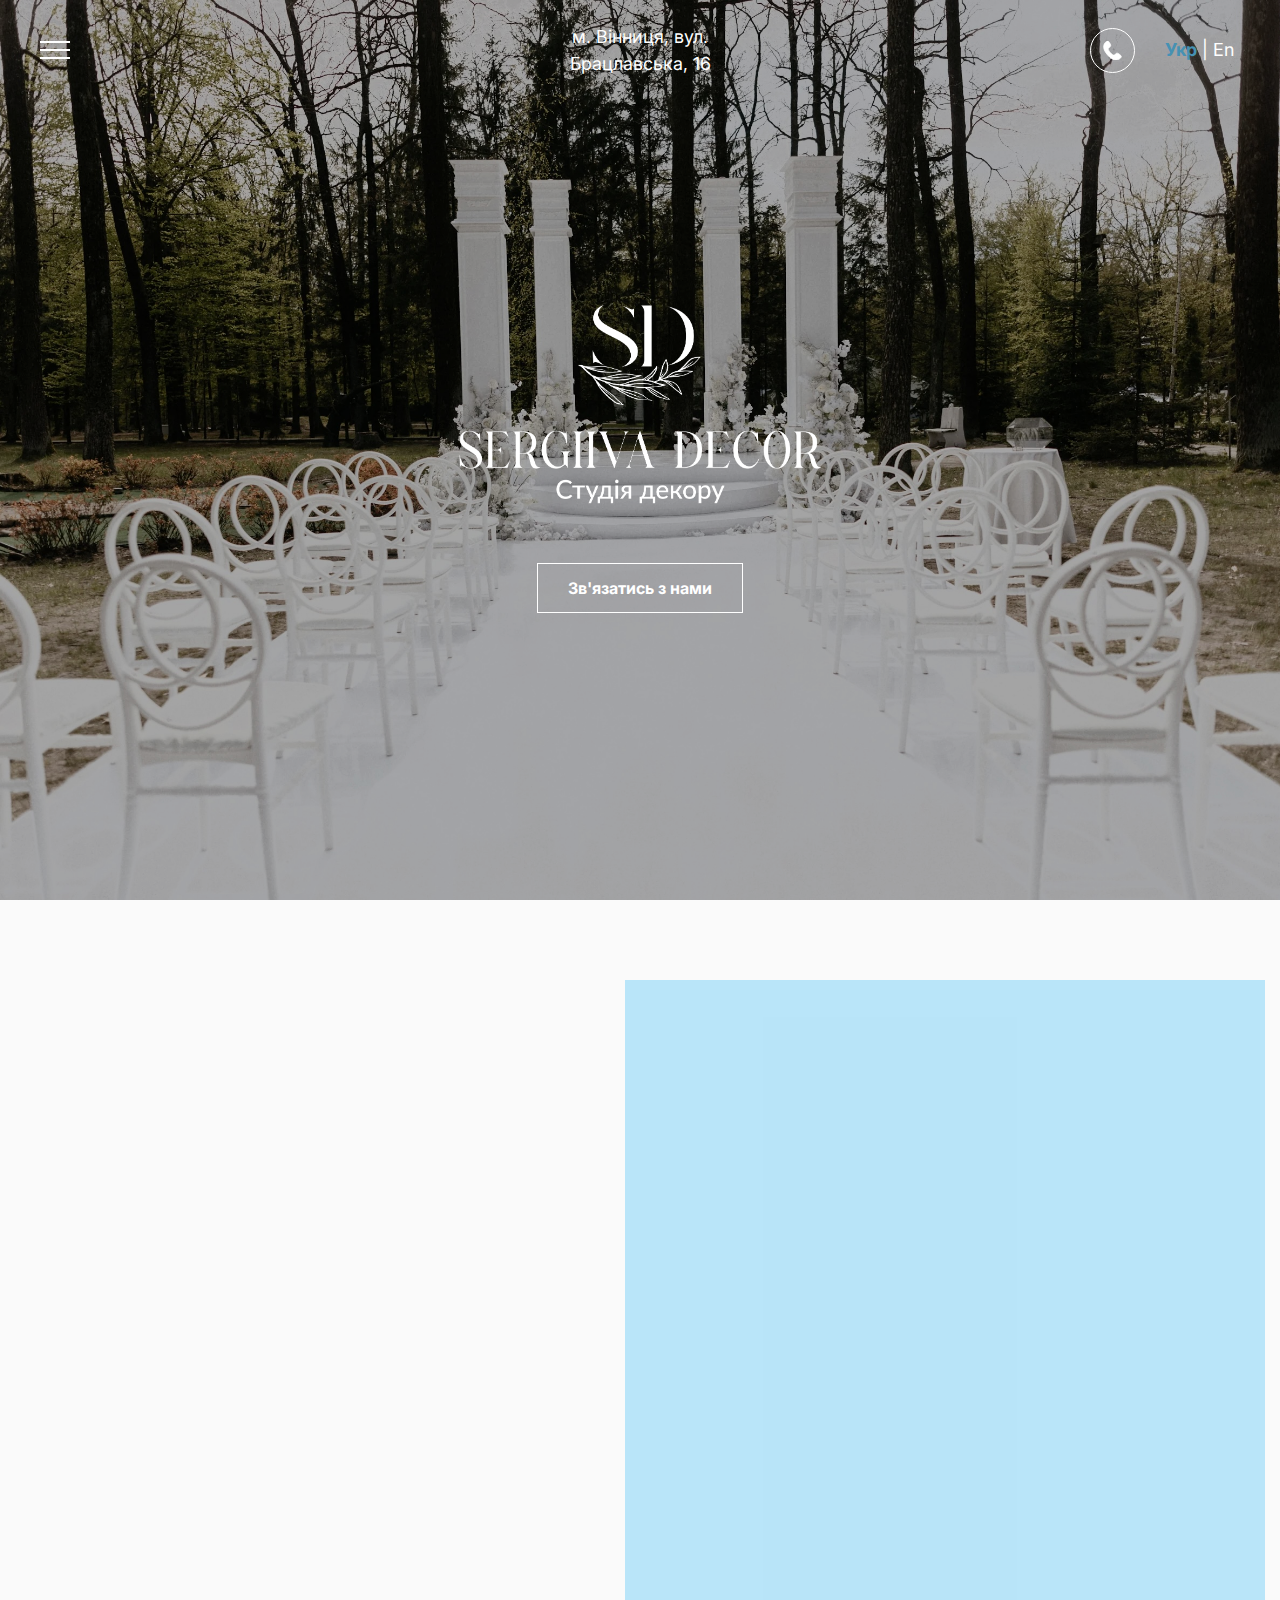
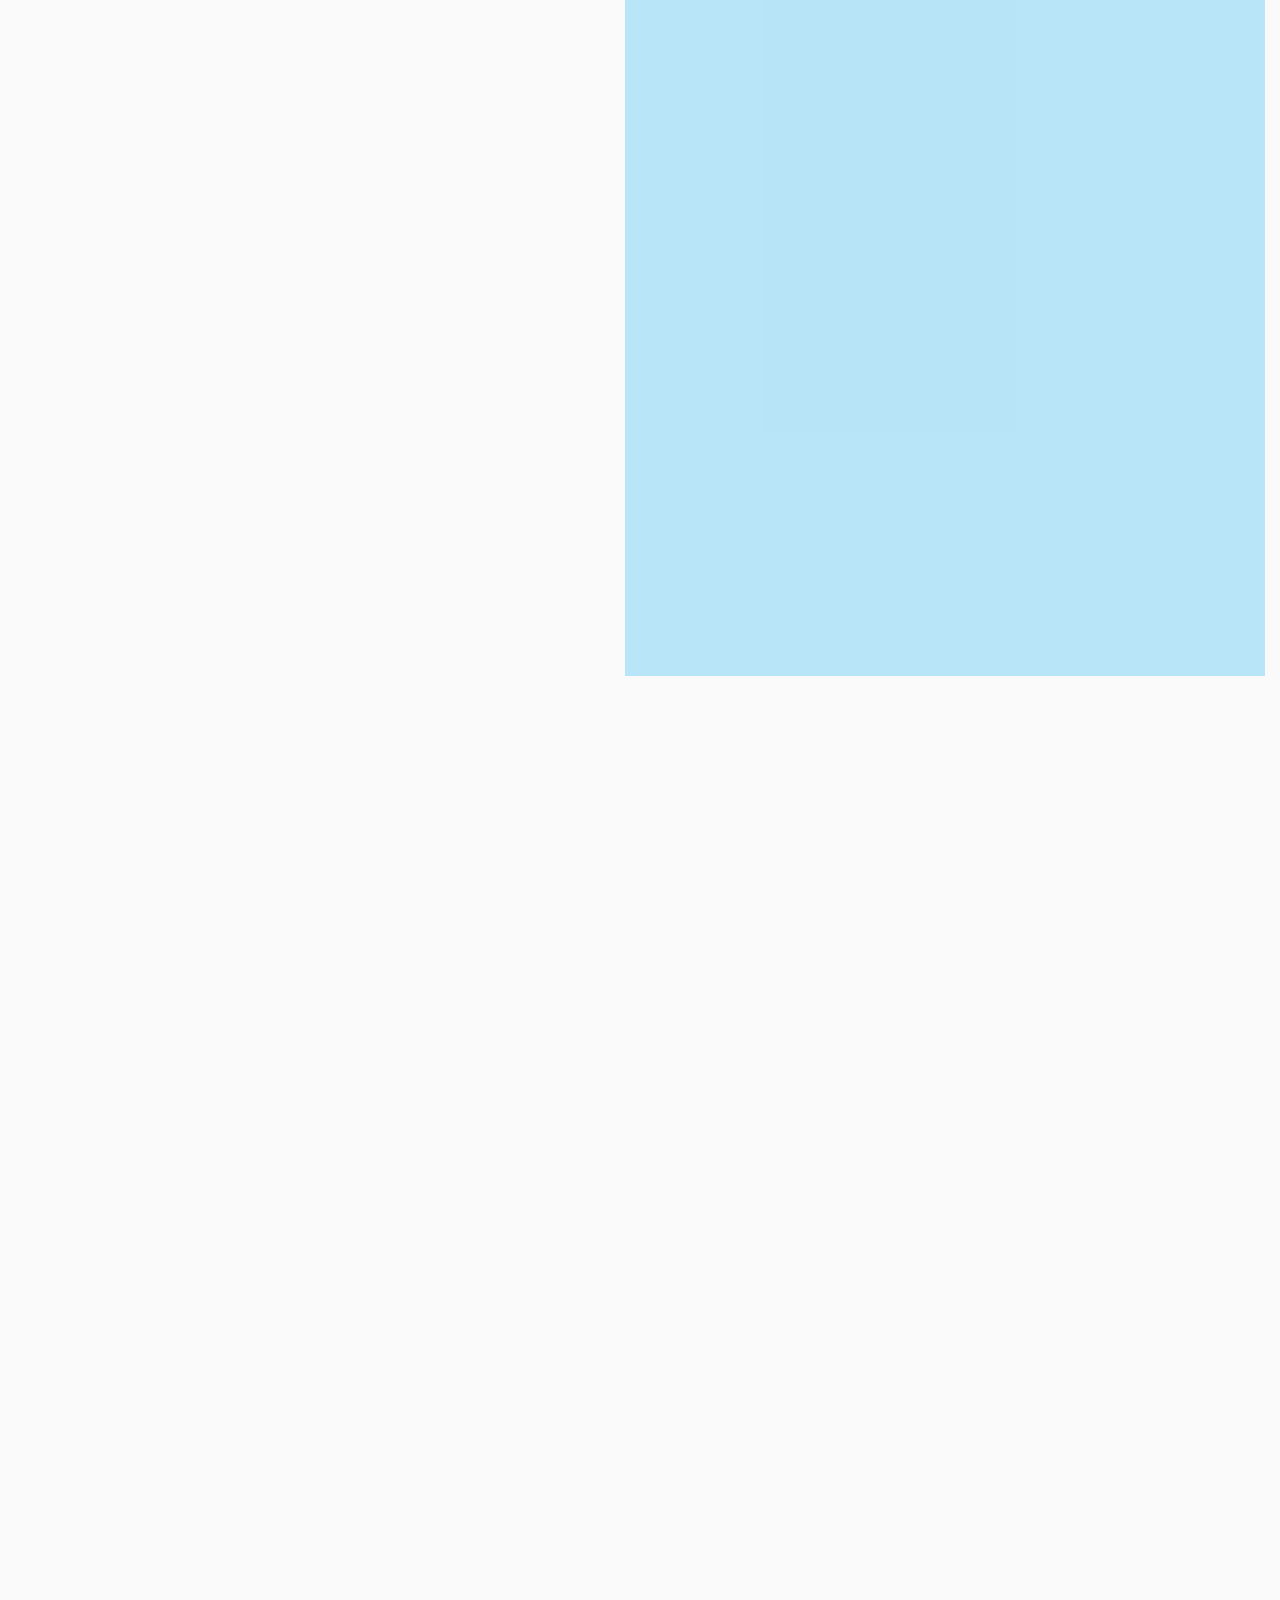
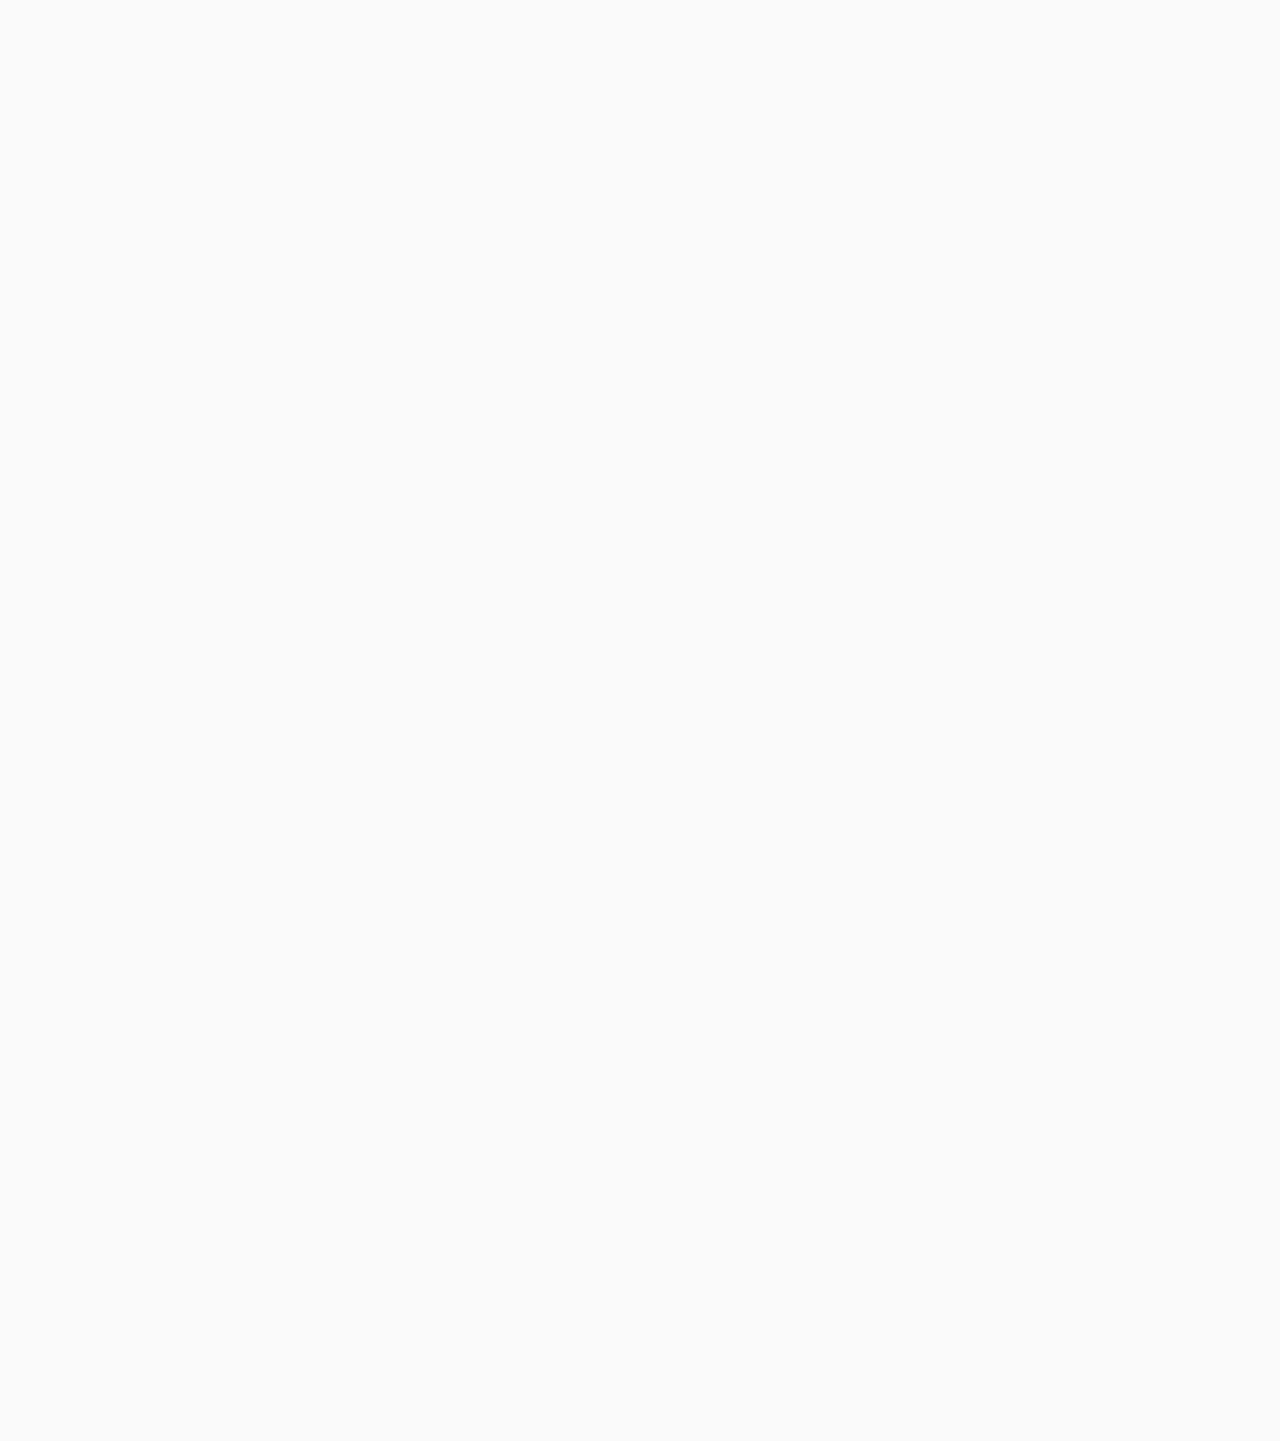
==== index.html @ 7e113f42 "init" ====
<!doctype html>
<html lang="en">

<head>
	<title>Студія Декору | Sergiiva Decor</title>
	<meta charset="UTF-8" />
	<meta name="format-detection" content="telephone=no" />
	<!-- <style>body{opacity: 0;}</style> -->
	<link rel="stylesheet" href="css/style.min.css?_v=20240330153043" />
	<link rel="shortcut icon" href="favicon.ico" />
	<!-- <meta name="robots" content="noindex, nofollow"> -->
	<meta name="viewport" content="width=device-width, initial-scale=1.0" />
</head>

<body>
	<div class="wrapper">
		<header class="header header_hero">
			<div class="header__container">
				<div class="header__menu menu">
					<button type="button" class="menu__icon icon-menu">
						<span></span>
						<span class="sr-only">Відкрити меню</span>
					</button>

					<nav class="menu__body">
						<!-- <a href="index.html" class="header__logo"><img src="img/logo.svg" alt="Logo" /></a> -->
						<ul class="menu__list">
							<li class="menu__item">
								<a href="#" data-goto=".hero" class="menu__link">Головна</a>
							</li>
							<li class="menu__item">
								<a href="#" data-goto=".about" class="menu__link">Про нас</a>
							</li>
							<li class="menu__item">
								<a href="#" data-goto=".services" class="menu__link">Послуги</a>
							</li>
							<li class="menu__item">
								<a href="#" data-goto=".portfolio" class="menu__link">Портфоліо</a>
							</li>
							<li class="menu__item">
								<a href="#" data-goto=".footer" class="menu__link">Контакти</a>
							</li>
						</ul>
					</nav>
				</div>
				<div class="header__address">м. Вінниця, вул. Брацлавська, 16</div>
				<div class="header__btns">
					<a href="tel:+380963361184" class="btn header__btn btn_call"><img src="img/call.svg" alt="Call" /></a>
					<p class="lang-switch">
						<a href="index.html" class="active">Укр</a> <span>|</span>
						<a href="index-en.html">En</a>
					</p>
				</div>
			</div>
		</header>


		<main class="page">
			<section class="hero" id="hero">
				<div class="hero__container">
					<div class="hero__content">
						<picture><source srcset="img/logo-white.webp" type="image/webp"><img src="img/logo-white.png" alt="Logo" /></picture>
						<a href="https://www.instagram.com/sergiivadecor.ua/" class="btn header__btn hero__btn" target="_blank">Зв'язатись з нами
						</a>
					</div>
				</div>
			</section>
			<section class="about" id="about">
				<div class="about__container">
					<div class="about__wrapper">
						<div class="about__left" data-sal="slide-up" data-sal-delay="300">
							<span class="subtitle about__subtitle">Засновані у <span>2013</span> році</span>
							<h1 class="title about__title title_main">SERGIIVA DECOR</h1>
							<span class="subtitle about__subtitle">Декоратор та флорист</span>
							<picture><source srcset="img/about/about-1.webp" type="image/webp"><img src="img/about/about-1.webp" alt="About-1" /></picture>
							<span class="subtitle about__subtitle"><span>Sergiiva Decor</span> - це команда творчих декораторів та
								флористів , які перетворюють ваші весільні мрії в реальність.
								Наші професіонали збирають найкращі ідеї, кольори та матеріали,
								щоб створити атмосферу, що відображає вашу унікальну історію
								кохання.</span>
						</div>
						<div class="about__right">
							<div class="about__right_top" data-sal="slide-down" data-sal-delay="600" data-sal-duration="700">
								<picture><source srcset="img/about/about-2.webp" type="image/webp"><img src="img/about/about-2.webp" alt="About-2" /></picture>
								<div class="about__right_top-content">
									<h2 class="about__title">
										Більше <span>3500</span> незабутніх івентів
									</h2>
									<h2 class="about__title">
										Понад <span>1000</span> виїздних церемоній
									</h2>
									<h2 class="about__title">
										Близько <span>4000</span> чарівних букетів для наречених
									</h2>
								</div>
							</div>
							<div class="about__right_bottom">
								<picture><source srcset="img/about/about-3.webp" type="image/webp"><img src="img/about/about-3.jpg" alt="About-3" data-sal="slide-up" data-sal-delay="700" data-sal-duration="500" /></picture>
								<picture><source srcset="img/about/about-4.webp" type="image/webp"><img src="img/about/about-4.jpg" alt="About-4" data-sal="slide-left" data-sal-delay="800" data-sal-duration="500" /></picture>
							</div>
						</div>
					</div>
				</div>
			</section>
			<section class="services" id="services">
				<div class="services__container">
					<h2 class="title title_section" data-sal="slide-down" data-sal-delay="200" data-sal-duration="500">
						Наші послуги
					</h2>
					<div class="services__wrapper">
						<picture><source srcset="img/services/services.webp" type="image/webp"><img src="img/services/services.jpg" class="services__img" alt="Services" data-sal="slide-right" data-sal-delay="300" data-sal-duration="800" /></picture>
						<div class="services__content" data-sal="slide-left" data-sal-delay="600">
							<h3 class="title_services">Весільний декор</h3>
							<ul class="services__list">
								<li class="services__list-item" data-sal="slide-left" data-sal-delay="300">
									Оформлення виїзної церемонії
								</li>
								<li class="services__list-item" data-sal="slide-left" data-sal-delay="350">
									Оформлення призидіума
								</li>
								<li class="services__list-item" data-sal="slide-left" data-sal-delay="400">
									Оформлення столів гостей
								</li>
								<li class="services__list-item" data-sal="slide-left" data-sal-delay="450">
									Оформлення фуршетів
								</li>
								<li class="services__list-item" data-sal="slide-left" data-sal-delay="500">
									Весільна флористика
								</li>
								<li class="services__list-item" data-sal="slide-left" data-sal-delay="550">
									Подарункові композиції
								</li>
							</ul>
							<h3 class="title_services" data-sal="slide-left" data-sal-delay="600">
								Декор днів народжень, хрестин, корпоративів
							</h3>
							<ul class="services__list">
								<li class="services__list-item" data-sal="slide-left" data-sal-delay="650">
									Фото зона
								</li>
								<li class="services__list-item" data-sal="slide-left" data-sal-delay="700">
									Декорування столів гостей
								</li>
								<li class="services__list-item" data-sal="slide-left" data-sal-delay="750">
									Оформлення фуршетів
								</li>
							</ul>
							<h3 class="title_services" data-sal="slide-left" data-sal-delay="800">
								Декорування закладів
							</h3>
						</div>
					</div>
				</div>
			</section>
			<section class="portfolio" id="portfolio">
				<div class="portfolio__container">
					<h2 class="title title_section" data-sal="slide-right" data-sal-delay="200" data-sal-duration="1000">
						Портфоліо
					</h2>
					<div class="portfolio__slider swiper" data-sal="slide-up" data-sal-delay="300" data-sal-duration="600">
						<div class="portfolio__wrapper swiper-wrapper">
							<div class="portfolio__slide swiper-slide">
								<picture><source srcset="img/portfolio/gallery-1.webp" type="image/webp"><img src="img/portfolio/gallery-1.jpg" alt="Portfolio Image" /></picture>
							</div>
							<div class="portfolio__slide swiper-slide">
								<picture><source srcset="img/portfolio/gallery-2.webp" type="image/webp"><img src="img/portfolio/gallery-2.jpg" alt="Portfolio Image" /></picture>
							</div>
							<div class="portfolio__slide swiper-slide">
								<picture><source srcset="img/portfolio/gallery-3.webp" type="image/webp"><img src="img/portfolio/gallery-3.jpg" alt="Portfolio Image" /></picture>
							</div>
							<div class="portfolio__slide swiper-slide">
								<picture><source srcset="img/portfolio/gallery-4.webp" type="image/webp"><img src="img/portfolio/gallery-4.jpg" alt="Portfolio Image" /></picture>
							</div>
							<div class="portfolio__slide swiper-slide">
								<picture><source srcset="img/portfolio/gallery-5.webp" type="image/webp"><img src="img/portfolio/gallery-5.jpg" alt="Portfolio Image" /></picture>
							</div>
							<div class="portfolio__slide swiper-slide">
								<picture><source srcset="img/portfolio/gallery-6.webp" type="image/webp"><img src="img/portfolio/gallery-6.jpg" alt="Portfolio Image" /></picture>
							</div>
							<div class="portfolio__slide swiper-slide">
								<picture><source srcset="img/portfolio/gallery-7.webp" type="image/webp"><img src="img/portfolio/gallery-7.jpg" alt="Portfolio Image" /></picture>
							</div>
							<div class="portfolio__slide swiper-slide">
								<picture><source srcset="img/portfolio/gallery-8.webp" type="image/webp"><img src="img/portfolio/gallery-8.jpg" alt="Portfolio Image" /></picture>
							</div>
							<div class="portfolio__slide swiper-slide">
								<picture><source srcset="img/portfolio/gallery-9.webp" type="image/webp"><img src="img/portfolio/gallery-9.jpg" alt="Portfolio Image" /></picture>
							</div>
							<div class="portfolio__slide swiper-slide">
								<picture><source srcset="img/portfolio/gallery-10.webp" type="image/webp"><img src="img/portfolio/gallery-10.jpg" alt="Portfolio Image" /></picture>
							</div>
							<div class="portfolio__slide swiper-slide">
								<picture><source srcset="img/portfolio/gallery-11.webp" type="image/webp"><img src="img/portfolio/gallery-11.jpg" alt="Portfolio Image" /></picture>
							</div>
							<div class="portfolio__slide swiper-slide">
								<picture><source srcset="img/portfolio/gallery-12.webp" type="image/webp"><img src="img/portfolio/gallery-12.jpg" alt="Portfolio Image" /></picture>
							</div>
							<div class="portfolio__slide swiper-slide">
								<picture><source srcset="img/portfolio/gallery-13.webp" type="image/webp"><img src="img/portfolio/gallery-13.jpg" alt="Portfolio Image" /></picture>
							</div>
							<div class="portfolio__slide swiper-slide">
								<picture><source srcset="img/portfolio/gallery-14.webp" type="image/webp"><img src="img/portfolio/gallery-14.jpg" alt="Portfolio Image" /></picture>
							</div>
							<div class="portfolio__slide swiper-slide">
								<picture><source srcset="img/portfolio/gallery-15.webp" type="image/webp"><img src="img/portfolio/gallery-15.jpg" alt="Portfolio Image" /></picture>
							</div>

							<div class="portfolio__slide swiper-slide">
								<picture><source srcset="img/portfolio/gallery-18.webp" type="image/webp"><img src="img/portfolio/gallery-18.jpg" alt="Portfolio Image" /></picture>
							</div>
							<div class="portfolio__slide swiper-slide">
								<picture><source srcset="img/portfolio/gallery-19.webp" type="image/webp"><img src="img/portfolio/gallery-19.jpg" alt="Portfolio Image" /></picture>
							</div>
							<div class="portfolio__slide swiper-slide">
								<picture><source srcset="img/portfolio/gallery-20.webp" type="image/webp"><img src="img/portfolio/gallery-20.jpg" alt="Portfolio Image" /></picture>
							</div>
							<div class="portfolio__slide swiper-slide">
								<picture><source srcset="img/portfolio/gallery-21.webp" type="image/webp"><img src="img/portfolio/gallery-21.jpg" alt="Portfolio Image" /></picture>
							</div>
							<div class="portfolio__slide swiper-slide">
								<picture><source srcset="img/portfolio/gallery-22.webp" type="image/webp"><img src="img/portfolio/gallery-22.jpg" alt="Portfolio Image" /></picture>
							</div>
							<div class="portfolio__slide swiper-slide">
								<picture><source srcset="img/portfolio/gallery-23.webp" type="image/webp"><img src="img/portfolio/gallery-23.jpg" alt="Portfolio Image" /></picture>
							</div>

							<div class="portfolio__slide swiper-slide">
								<picture><source srcset="img/portfolio/gallery-25.webp" type="image/webp"><img src="img/portfolio/gallery-25.jpg" alt="Portfolio Image" /></picture>
							</div>
							<div class="portfolio__slide swiper-slide">
								<picture><source srcset="img/portfolio/gallery-26.webp" type="image/webp"><img src="img/portfolio/gallery-26.jpg" alt="Portfolio Image" /></picture>
							</div>
							<div class="portfolio__slide swiper-slide">
								<picture><source srcset="img/portfolio/gallery-27.webp" type="image/webp"><img src="img/portfolio/gallery-27.jpg" alt="Portfolio Image" /></picture>
							</div>
							<div class="portfolio__slide swiper-slide">
								<picture><source srcset="img/portfolio/gallery-28.webp" type="image/webp"><img src="img/portfolio/gallery-28.jpg" alt="Portfolio Image" /></picture>
							</div>
							<div class="portfolio__slide swiper-slide">
								<picture><source srcset="img/portfolio/gallery-29.webp" type="image/webp"><img src="img/portfolio/gallery-29.jpg" alt="Portfolio Image" /></picture>
							</div>
							<div class="portfolio__slide swiper-slide">
								<picture><source srcset="img/portfolio/gallery-30.webp" type="image/webp"><img src="img/portfolio/gallery-30.jpg" alt="Portfolio Image" /></picture>
							</div>
							<div class="portfolio__slide swiper-slide">
								<picture><source srcset="img/portfolio/gallery-31.webp" type="image/webp"><img src="img/portfolio/gallery-31.jpg" alt="Portfolio Image" /></picture>
							</div>
						</div>
						<!-- Якщо потрібна пагінація -->
						<div class="swiper-pagination"></div>
						<!-- Якщо потрібна навігація (ліворуч/праворуч) -->
						<button type="button" class="swiper-button-prev">
							<span class="sr-only">Попередній слайд</span>
						</button>
						<button type="button" class="swiper-button-next">
							<span class="sr-only">Наступний слайд</span>
						</button>
					</div>
				</div>
			</section>
		</main>
		<footer class="footer" data-sal="slide-up" data-sal-delay="300">
			<div class="footer__container">
				<div class="footer__contact">
					<div class="footer__phone">
						<a href="tel:+380963361184">+38 (096) 336-11-84</a>
						<a href="tel:+380634191793">+38 (063) 419-17-93</a>
					</div>
					<div class="footer__address">
						<p>м. Вінниця, вул. Брацлавська, 16</p>
					</div>
					<div class="footer__socials">
						<a href="https://www.instagram.com/sergiivadecor.ua/" target="_blank"><img src="img/instagram.svg" alt="Instagram" /></a>
						<a href="https://t.me/Sergiiva_nata"><img src="img/telegram.svg" alt="Telegram" /></a>
						<a href="viber://chat?number=+380963361184"><img src="img/viber.svg" alt="Viber" /></a>
					</div>
				</div>
				<div class="footer__copyright">
					<p>
						&copy;
						<script>
							document.write(new Date().getFullYear());
						</script>
						<span>Sergiiva Decor</span>. Всі права захищено.
					</p>
					<div>
						<a href="privacy.html">Політика Конфіденційності</a>
						|
						<a href="cookie.html">Cookie</a>
					</div>
				</div>
			</div>
		</footer>

	</div>
	<script src="js/app.min.js?_v=20240330153043"></script>
</body>

</html>
---- css/style.min.css ----
@import url(https://fonts.googleapis.com/css?family=Inter:300,regular&display=swap);@import url(https://fonts.googleapis.com/css?family=Oswald:regular,700&display=swap);@import url(https://fonts.googleapis.com/css?family=Marck+Script:regular&display=swap);[data-sal]{transition-delay:0s;transition-delay:var(--sal-delay,0s);transition-duration:.2s;transition-duration:var(--sal-duration,.2s);transition-timing-function:ease;transition-timing-function:var(--sal-easing,ease)}[data-sal][data-sal-duration="200"]{transition-duration:.2s}[data-sal][data-sal-duration="250"]{transition-duration:.25s}[data-sal][data-sal-duration="300"]{transition-duration:.3s}[data-sal][data-sal-duration="350"]{transition-duration:.35s}[data-sal][data-sal-duration="400"]{transition-duration:.4s}[data-sal][data-sal-duration="450"]{transition-duration:.45s}[data-sal][data-sal-duration="500"]{transition-duration:.5s}[data-sal][data-sal-duration="550"]{transition-duration:.55s}[data-sal][data-sal-duration="600"]{transition-duration:.6s}[data-sal][data-sal-duration="650"]{transition-duration:.65s}[data-sal][data-sal-duration="700"]{transition-duration:.7s}[data-sal][data-sal-duration="750"]{transition-duration:.75s}[data-sal][data-sal-duration="800"]{transition-duration:.8s}[data-sal][data-sal-duration="850"]{transition-duration:.85s}[data-sal][data-sal-duration="900"]{transition-duration:.9s}[data-sal][data-sal-duration="950"]{transition-duration:.95s}[data-sal][data-sal-duration="1000"]{transition-duration:1s}[data-sal][data-sal-duration="1050"]{transition-duration:1.05s}[data-sal][data-sal-duration="1100"]{transition-duration:1.1s}[data-sal][data-sal-duration="1150"]{transition-duration:1.15s}[data-sal][data-sal-duration="1200"]{transition-duration:1.2s}[data-sal][data-sal-duration="1250"]{transition-duration:1.25s}[data-sal][data-sal-duration="1300"]{transition-duration:1.3s}[data-sal][data-sal-duration="1350"]{transition-duration:1.35s}[data-sal][data-sal-duration="1400"]{transition-duration:1.4s}[data-sal][data-sal-duration="1450"]{transition-duration:1.45s}[data-sal][data-sal-duration="1500"]{transition-duration:1.5s}[data-sal][data-sal-duration="1550"]{transition-duration:1.55s}[data-sal][data-sal-duration="1600"]{transition-duration:1.6s}[data-sal][data-sal-duration="1650"]{transition-duration:1.65s}[data-sal][data-sal-duration="1700"]{transition-duration:1.7s}[data-sal][data-sal-duration="1750"]{transition-duration:1.75s}[data-sal][data-sal-duration="1800"]{transition-duration:1.8s}[data-sal][data-sal-duration="1850"]{transition-duration:1.85s}[data-sal][data-sal-duration="1900"]{transition-duration:1.9s}[data-sal][data-sal-duration="1950"]{transition-duration:1.95s}[data-sal][data-sal-duration="2000"]{transition-duration:2s}[data-sal][data-sal-delay="50"]{transition-delay:.05s}[data-sal][data-sal-delay="100"]{transition-delay:.1s}[data-sal][data-sal-delay="150"]{transition-delay:.15s}[data-sal][data-sal-delay="200"]{transition-delay:.2s}[data-sal][data-sal-delay="250"]{transition-delay:.25s}[data-sal][data-sal-delay="300"]{transition-delay:.3s}[data-sal][data-sal-delay="350"]{transition-delay:.35s}[data-sal][data-sal-delay="400"]{transition-delay:.4s}[data-sal][data-sal-delay="450"]{transition-delay:.45s}[data-sal][data-sal-delay="500"]{transition-delay:.5s}[data-sal][data-sal-delay="550"]{transition-delay:.55s}[data-sal][data-sal-delay="600"]{transition-delay:.6s}[data-sal][data-sal-delay="650"]{transition-delay:.65s}[data-sal][data-sal-delay="700"]{transition-delay:.7s}[data-sal][data-sal-delay="750"]{transition-delay:.75s}[data-sal][data-sal-delay="800"]{transition-delay:.8s}[data-sal][data-sal-delay="850"]{transition-delay:.85s}[data-sal][data-sal-delay="900"]{transition-delay:.9s}[data-sal][data-sal-delay="950"]{transition-delay:.95s}[data-sal][data-sal-delay="1000"]{transition-delay:1s}[data-sal][data-sal-easing=linear]{transition-timing-function:linear}[data-sal][data-sal-easing=ease]{transition-timing-function:ease}[data-sal][data-sal-easing=ease-in]{transition-timing-function:ease-in}[data-sal][data-sal-easing=ease-out]{transition-timing-function:ease-out}[data-sal][data-sal-easing=ease-in-out]{transition-timing-function:ease-in-out}[data-sal][data-sal-easing=ease-in-cubic]{transition-timing-function:cubic-bezier(.55,.055,.675,.19)}[data-sal][data-sal-easing=ease-out-cubic]{transition-timing-function:cubic-bezier(.215,.61,.355,1)}[data-sal][data-sal-easing=ease-in-out-cubic]{transition-timing-function:cubic-bezier(.645,.045,.355,1)}[data-sal][data-sal-easing=ease-in-circ]{transition-timing-function:cubic-bezier(.6,.04,.98,.335)}[data-sal][data-sal-easing=ease-out-circ]{transition-timing-function:cubic-bezier(.075,.82,.165,1)}[data-sal][data-sal-easing=ease-in-out-circ]{transition-timing-function:cubic-bezier(.785,.135,.15,.86)}[data-sal][data-sal-easing=ease-in-expo]{transition-timing-function:cubic-bezier(.95,.05,.795,.035)}[data-sal][data-sal-easing=ease-out-expo]{transition-timing-function:cubic-bezier(.19,1,.22,1)}[data-sal][data-sal-easing=ease-in-out-expo]{transition-timing-function:cubic-bezier(1,0,0,1)}[data-sal][data-sal-easing=ease-in-quad]{transition-timing-function:cubic-bezier(.55,.085,.68,.53)}[data-sal][data-sal-easing=ease-out-quad]{transition-timing-function:cubic-bezier(.25,.46,.45,.94)}[data-sal][data-sal-easing=ease-in-out-quad]{transition-timing-function:cubic-bezier(.455,.03,.515,.955)}[data-sal][data-sal-easing=ease-in-quart]{transition-timing-function:cubic-bezier(.895,.03,.685,.22)}[data-sal][data-sal-easing=ease-out-quart]{transition-timing-function:cubic-bezier(.165,.84,.44,1)}[data-sal][data-sal-easing=ease-in-out-quart]{transition-timing-function:cubic-bezier(.77,0,.175,1)}[data-sal][data-sal-easing=ease-in-quint]{transition-timing-function:cubic-bezier(.755,.05,.855,.06)}[data-sal][data-sal-easing=ease-out-quint]{transition-timing-function:cubic-bezier(.23,1,.32,1)}[data-sal][data-sal-easing=ease-in-out-quint]{transition-timing-function:cubic-bezier(.86,0,.07,1)}[data-sal][data-sal-easing=ease-in-sine]{transition-timing-function:cubic-bezier(.47,0,.745,.715)}[data-sal][data-sal-easing=ease-out-sine]{transition-timing-function:cubic-bezier(.39,.575,.565,1)}[data-sal][data-sal-easing=ease-in-out-sine]{transition-timing-function:cubic-bezier(.445,.05,.55,.95)}[data-sal][data-sal-easing=ease-in-back]{transition-timing-function:cubic-bezier(.6,-.28,.735,.045)}[data-sal][data-sal-easing=ease-out-back]{transition-timing-function:cubic-bezier(.175,.885,.32,1.275)}[data-sal][data-sal-easing=ease-in-out-back]{transition-timing-function:cubic-bezier(.68,-.55,.265,1.55)}[data-sal|=fade]{opacity:0;transition-property:opacity}[data-sal|=fade].sal-animate,body.sal-disabled [data-sal|=fade]{opacity:1}[data-sal|=slide]{opacity:0;transition-property:opacity,-webkit-transform;transition-property:opacity,transform;transition-property:opacity,transform,-webkit-transform}[data-sal=slide-up]{-webkit-transform:translateY(20%);transform:translateY(20%)}[data-sal=slide-down]{-webkit-transform:translateY(-20%);transform:translateY(-20%)}[data-sal=slide-left]{-webkit-transform:translateX(20%);transform:translateX(20%)}[data-sal=slide-right]{-webkit-transform:translateX(-20%);transform:translateX(-20%)}[data-sal|=slide].sal-animate,body.sal-disabled [data-sal|=slide]{opacity:1;-webkit-transform:none;transform:none}[data-sal|=zoom]{opacity:0;transition-property:opacity,-webkit-transform;transition-property:opacity,transform;transition-property:opacity,transform,-webkit-transform}[data-sal=zoom-in]{-webkit-transform:scale(.5);transform:scale(.5)}[data-sal=zoom-out]{-webkit-transform:scale(1.1);transform:scale(1.1)}[data-sal|=zoom].sal-animate,body.sal-disabled [data-sal|=zoom]{opacity:1;-webkit-transform:none;transform:none}[data-sal|=flip]{-webkit-backface-visibility:hidden;backface-visibility:hidden;transition-property:-webkit-transform;transition-property:transform;transition-property:transform,-webkit-transform}[data-sal=flip-left]{-webkit-transform:perspective(2000px) rotateY(-91deg);transform:perspective(2000px) rotateY(-91deg)}[data-sal=flip-right]{-webkit-transform:perspective(2000px) rotateY(91deg);transform:perspective(2000px) rotateY(91deg)}[data-sal=flip-up]{-webkit-transform:perspective(2000px) rotateX(-91deg);transform:perspective(2000px) rotateX(-91deg)}[data-sal=flip-down]{-webkit-transform:perspective(2000px) rotateX(91deg);transform:perspective(2000px) rotateX(91deg)}[data-sal|=flip].sal-animate,body.sal-disabled [data-sal|=flip]{-webkit-transform:none;transform:none}*{padding:0;margin:0;border:0}*,*::after,*::before{box-sizing:border-box}*::after,*::before{display:inline-block}body,html{height:100%;min-width:320px}body{color:#1a1817;line-height:1;font-family:Inter;font-size:1rem;-ms-text-size-adjust:100%;-moz-text-size-adjust:100%;-webkit-text-size-adjust:100%;-webkit-font-smoothing:antialiased;-moz-osx-font-smoothing:grayscale}button,input,textarea{font-family:Inter;font-size:inherit;line-height:inherit;color:inherit;background-color:transparent}input,textarea{width:100%}button,option,select{cursor:pointer}a{display:inline-block;color:inherit;text-decoration:none}ul li{list-style:none}img{vertical-align:top}h1,h2,h3,h4,h5,h6{font-weight:inherit;font-size:inherit}body{background-color:#fafafa}.lock body{overflow:hidden;touch-action:none;-ms-scroll-chaining:none;overscroll-behavior:none}body img{max-width:100%}.wrapper{min-height:100%;display:flex;flex-direction:column;overflow:hidden}@supports (overflow:clip){.wrapper{overflow:clip}}.wrapper > main{flex:1 1 auto}.wrapper > *{min-width:0}[class*=__container]{max-width:76.875rem;margin:0 auto;padding:0 .9375rem}.menu__body{position:fixed;width:100%;height:100%;left:-100%;background-color:#1a1817;top:0;overflow:auto;padding:3.125rem .9375rem .9375rem 1.875rem;transition:left .3s}.menu__body::before{content:"";position:fixed;width:100%;height:4.375rem;left:-100%;top:0;transition:left .3s;z-index:2}.menu-open .menu__body{left:0}.menu-open .menu__body::before{left:0}.icon-menu{display:block;position:relative;width:1.875rem;height:1.125rem;z-index:5}.icon-menu span,.icon-menu::after,.icon-menu::before{content:"";transition:all .3s ease 0s;right:0;position:absolute;width:100%;height:.125rem;background-color:#fff}.icon-menu::before{top:0}.icon-menu::after{bottom:0}.icon-menu span{top:calc(50% - .0625rem)}.menu-open .icon-menu span{width:0}.menu-open .icon-menu::before{top:calc(50% - .0625rem);-webkit-transform:rotate(-45deg);transform:rotate(-45deg)}.menu-open .icon-menu::after{bottom:calc(50% - .0625rem);-webkit-transform:rotate(45deg);transform:rotate(45deg)}.ibg{width:100%;height:100%;-o-object-fit:cover;object-fit:cover}.ibg--top{-o-object-position:top;object-position:top}.ibg--bottom{-o-object-position:bottom;object-position:bottom}.ibg--left{-o-object-position:left;object-position:left}.ibg--right{-o-object-position:right;object-position:right}.ibg--contain{-o-object-fit:contain;object-fit:contain}.btn{padding:.75rem 1.875rem;line-height:150%;font-weight:700;border:.0625rem solid #101720;transition:all .3s}.title{font-size:4.5rem;text-align:center;color:#4691b3;font-family:"Marck Script",cursive}.title_services{text-align:left;font-size:1.75rem;font-weight:700;color:#4691b3;margin-left:0;padding-left:0}.title_services:not(:first-child){margin-top:1.875rem}.title_main{font-family:inherit}.title_services{text-align:left;font-family:"Marck Script",cursive;font-size:1.75rem;font-weight:700;color:#4691b3;margin-left:0;padding-left:0}.title_services:not(:first-child){margin-top:1.875rem}.legal{padding:5rem 0}.legal h1,.legal h2,.legal h3{font-size:2.5rem;margin-bottom:1.25rem}.legal h1{font-weight:700}.legal *{line-height:150%}.sr-only{position:absolute;width:1px;height:1px;padding:0;margin:-1px;overflow:hidden;clip:rect(0,0,0,0);white-space:nowrap;border-width:0}.header{z-index:50}.header__container{display:flex;justify-content:space-between;align-items:center;height:6.25rem}.header__logo img{max-height:5rem;z-index:50}.header__btns{display:flex;align-items:center;gap:1.875rem;position:relative;width:9.375rem}.header__btn{padding:.75rem 1.875rem;line-height:150%;font-weight:700;border:.0625rem solid #101720;transition:all .3s}.header_hero{position:absolute;width:100%;color:#fff;font-size:1.125rem}.header_hero .btn{border-color:#fff}.header__address{max-width:15.625rem;text-align:center;line-height:150%}.header__legal{position:relative;background-color:#1a1817}.menu{display:flex;align-items:center;width:9.375rem}.menu__list{display:flex;flex-direction:column;align-items:center;justify-content:center;height:100%;gap:3.75rem;font-weight:700;font-size:2.5rem}.menu__item{transition:all .3s}.menu__link.active{color:#4691b3}.lang-switch a{transition:all .3s}.lang-switch .active{color:#4691b3;font-weight:700}.btn_call{padding:.75rem;display:flex;justify-content:center;align-items:center;width:2.8125rem;height:2.8125rem;-webkit-animation:pulse 2s infinite;animation:pulse 2s infinite;border-radius:50%;transition:all .3s}@-webkit-keyframes pulse{0%,100%{-webkit-transform:scale(1);transform:scale(1)}50%{-webkit-transform:scale(1.2);transform:scale(1.2)}}@keyframes pulse{0%,100%{-webkit-transform:scale(1);transform:scale(1)}50%{-webkit-transform:scale(1.2);transform:scale(1.2)}}.btn_call img{fill:#fff;stroke:#fff;color:#fff;max-width:100%;width:100%;height:100%}.footer{padding:3.75rem 0;background-color:rgba(177,226,248,.897);font-size:1.125rem;font-weight:500}.footer__contact{display:flex;flex-wrap:wrap;align-items:center;justify-content:space-between;padding-bottom:2.5rem;row-gap:1.25rem}.footer__phone{flex:1;display:flex;flex-direction:column;gap:.375rem}.footer__phone a{transition:ease .3s}.footer__address{flex:1;text-align:center}.footer__socials{flex:1;display:flex;justify-content:end;gap:.3125rem}.footer__socials img{width:30px;height:30px}.footer__socials a{padding:5px;border:1px solid transparent;border-radius:100%;transition:all .3s}.footer .footer__socials a img{transition:all .3s ease;-webkit-filter:grayscale(100%);filter:grayscale(100%)}.footer .footer__socials a:hover img{-webkit-transform:scale(1.2) rotate(360deg);transform:scale(1.2) rotate(360deg);-webkit-filter:grayscale(0);filter:grayscale(0)}.footer__copyright{padding-top:2.5rem;border-top:.0625rem solid #1a1817;display:flex;justify-content:space-between;flex-wrap:wrap;align-items:center;row-gap:1rem}.footer__copyright span{font-weight:700;color:#4691b3}.footer__copyright a{transition:ease .3s}.hero{background:url(../img/hero/hero.webp);background-repeat:no-repeat;background-attachment:fixed;background-size:cover;background-position:center;height:100vh;display:flex;flex-direction:column;justify-content:center;align-items:center;position:relative;z-index:40}.hero::before{content:"";position:absolute;width:100%;height:100%;background-color:rgba(0,0,0,.3);pointer-events:none;z-index:0}.hero__content{display:flex;flex-direction:column;align-items:center;gap:2.5rem;z-index:1;position:relative}.hero__content img{width:25rem;height:14.75rem}.hero__btn{color:#fff;border-color:#fff;position:relative;z-index:1}.about{padding:5rem 0;font-family:Oswald}.about__container{max-width:87.5rem}.about__wrapper{display:flex;justify-content:space-between}.about__left{max-width:25rem;padding-top:7.5rem;text-align:center}.about__left img{margin-top:6.25rem;width:100%;height:37.5rem}.about__subtitle{font-size:1.25rem}.about__subtitle:not(:first-child){display:block;margin-top:2.5rem}.about__subtitle span{font-weight:700}.about__title{margin-top:1.875rem;font-size:2.5rem}.about__title:not(:first-child){margin-top:2.5rem}.about__title span{font-weight:700}.about__right{padding:4.375rem 3.75rem 6.25rem 0;max-width:56.25rem;position:relative}.about__right::before{content:"";position:absolute;width:80%;height:100%;top:0;right:0;background-color:rgba(177,226,248,.897);z-index:-1}.about__right_top{display:flex;justify-content:space-between;text-align:center;align-items:center}.about__right_top img{height:27.9375rem}.about__right_top-content h2{margin-top:0;font-size:1.5rem}.about__right_bottom{display:flex;justify-content:space-between;margin-top:3.125rem}.about__right_bottom img:nth-child(1){height:39.75rem;display:block}.about__right_bottom img:nth-child(2){display:block;height:35rem}.services{padding:5rem 0}.services__wrapper{display:flex;flex-wrap:wrap;align-items:center;margin-top:5rem}.services__img{height:50rem}.services__content{max-width:34.375rem}.services__title{font-size:1.75rem;font-weight:700;color:#4691b3}.services__title:not(:first-child){margin-top:1.875rem}.services__list-item{font-size:1.125rem;margin-top:1.125rem}.portfolio{padding:5rem 0}.portfolio__slider{margin-top:5rem}.swiper-slide img{height:37.5rem;width:100%;-o-object-fit:cover;object-fit:cover;transition:-webkit-transform .3s ease;transition:transform .3s ease;transition:transform .3s ease,-webkit-transform .3s ease;-webkit-transform:scale(.9);transform:scale(.9)}.swiper-slide-active img{-webkit-transform:scale(1);transform:scale(1)}.swiper-button-next,.swiper-button-prev{border:.0625rem solid #4691b3;padding:1.25rem;border-radius:50%}.swiper{overflow:hidden}.swiper-initialized{touch-action:pan-y}.swiper-wrapper{width:100%;height:100%;box-sizing:content-box;display:flex;position:relative}.swiper-vertical .swiper-wrapper{flex-direction:column}.swiper-autoheight .swiper-wrapper{align-items:flex-start}.swiper-initialized .swiper-slide{flex-shrink:0}.swiper-android .swiper-slide,.swiper-android .swiper-wrapper{-webkit-transform:translate3d(0,0,0);transform:translate3d(0,0,0)}.swiper-button-lock{display:none!important}@font-face{font-family:swiper-icons;src:url("data:application/font-woff;charset=utf-8;base64, [base64]//wADZ2x5ZgAAAywAAADMAAAD2MHtryVoZWFkAAABbAAAADAAAAA2E2+eoWhoZWEAAAGcAAAAHwAAACQC9gDzaG10eAAAAigAAAAZAAAArgJkABFsb2NhAAAC0AAAAFoAAABaFQAUGG1heHAAAAG8AAAAHwAAACAAcABAbmFtZQAAA/gAAAE5AAACXvFdBwlwb3N0AAAFNAAAAGIAAACE5s74hXjaY2BkYGAAYpf5Hu/j+W2+MnAzMYDAzaX6QjD6/4//Bxj5GA8AuRwMYGkAPywL13jaY2BkYGA88P8Agx4j+/8fQDYfA1AEBWgDAIB2BOoAeNpjYGRgYNBh4GdgYgABEMnIABJzYNADCQAACWgAsQB42mNgYfzCOIGBlYGB0YcxjYGBwR1Kf2WQZGhhYGBiYGVmgAFGBiQQkOaawtDAoMBQxXjg/wEGPcYDDA4wNUA2CCgwsAAAO4EL6gAAeNpj2M0gyAACqxgGNWBkZ2D4/wMA+xkDdgAAAHjaY2BgYGaAYBkGRgYQiAHyGMF8FgYHIM3DwMHABGQrMOgyWDLEM1T9/w8UBfEMgLzE////P/5//f/V/xv+r4eaAAeMbAxwIUYmIMHEgKYAYjUcsDAwsLKxc3BycfPw8jEQA/[base64]/uznmfPFBNODM2K7MTQ45YEAZqGP81AmGGcF3iPqOop0r1SPTaTbVkfUe4HXj97wYE+yNwWYxwWu4v1ugWHgo3S1XdZEVqWM7ET0cfnLGxWfkgR42o2PvWrDMBSFj/IHLaF0zKjRgdiVMwScNRAoWUoH78Y2icB/yIY09An6AH2Bdu/UB+yxopYshQiEvnvu0dURgDt8QeC8PDw7Fpji3fEA4z/PEJ6YOB5hKh4dj3EvXhxPqH/SKUY3rJ7srZ4FZnh1PMAtPhwP6fl2PMJMPDgeQ4rY8YT6Gzao0eAEA409DuggmTnFnOcSCiEiLMgxCiTI6Cq5DZUd3Qmp10vO0LaLTd2cjN4fOumlc7lUYbSQcZFkutRG7g6JKZKy0RmdLY680CDnEJ+UMkpFFe1RN7nxdVpXrC4aTtnaurOnYercZg2YVmLN/d/gczfEimrE/fs/bOuq29Zmn8tloORaXgZgGa78yO9/cnXm2BpaGvq25Dv9S4E9+5SIc9PqupJKhYFSSl47+Qcr1mYNAAAAeNptw0cKwkAAAMDZJA8Q7OUJvkLsPfZ6zFVERPy8qHh2YER+3i/BP83vIBLLySsoKimrqKqpa2hp6+jq6RsYGhmbmJqZSy0sraxtbO3sHRydnEMU4uR6yx7JJXveP7WrDycAAAAAAAH//wACeNpjYGRgYOABYhkgZgJCZgZNBkYGLQZtIJsFLMYAAAw3ALgAeNolizEKgDAQBCchRbC2sFER0YD6qVQiBCv/H9ezGI6Z5XBAw8CBK/m5iQQVauVbXLnOrMZv2oLdKFa8Pjuru2hJzGabmOSLzNMzvutpB3N42mNgZGBg4GKQYzBhYMxJLMlj4GBgAYow/P/PAJJhLM6sSoWKfWCAAwDAjgbRAAB42mNgYGBkAIIbCZo5IPrmUn0hGA0AO8EFTQAA");font-weight:400;font-style:normal}:root{--swiper-theme-color:#007aff}.swiper{margin-left:auto;margin-right:auto;position:relative;overflow:hidden;list-style:none;padding:0;z-index:1}.swiper-vertical > .swiper-wrapper{flex-direction:column}.swiper-wrapper{position:relative;width:100%;height:100%;z-index:1;display:flex;transition-property:-webkit-transform;transition-property:transform;transition-property:transform,-webkit-transform;box-sizing:content-box}.swiper-android .swiper-slide,.swiper-wrapper{-webkit-transform:translate3d(0,0,0);transform:translate3d(0,0,0)}.swiper-pointer-events{touch-action:pan-y}.swiper-pointer-events.swiper-vertical{touch-action:pan-x}.swiper-slide{flex-shrink:0;width:100%;height:100%;position:relative;transition-property:-webkit-transform;transition-property:transform;transition-property:transform,-webkit-transform}.swiper-slide-invisible-blank{visibility:hidden}.swiper-autoheight,.swiper-autoheight .swiper-slide{height:auto}.swiper-autoheight .swiper-wrapper{align-items:flex-start;transition-property:height,-webkit-transform;transition-property:transform,height;transition-property:transform,height,-webkit-transform}.swiper-3d,.swiper-3d.swiper-css-mode .swiper-wrapper{-webkit-perspective:1200px;perspective:1200px}.swiper-3d .swiper-cube-shadow,.swiper-3d .swiper-slide,.swiper-3d .swiper-slide-shadow,.swiper-3d .swiper-slide-shadow-bottom,.swiper-3d .swiper-slide-shadow-left,.swiper-3d .swiper-slide-shadow-right,.swiper-3d .swiper-slide-shadow-top,.swiper-3d .swiper-wrapper{-webkit-transform-style:preserve-3d;transform-style:preserve-3d}.swiper-3d .swiper-slide-shadow,.swiper-3d .swiper-slide-shadow-bottom,.swiper-3d .swiper-slide-shadow-left,.swiper-3d .swiper-slide-shadow-right,.swiper-3d .swiper-slide-shadow-top{position:absolute;left:0;top:0;width:100%;height:100%;pointer-events:none;z-index:10}.swiper-3d .swiper-slide-shadow{background:rgba(0,0,0,.15)}.swiper-3d .swiper-slide-shadow-left{background-image:linear-gradient(to left,rgba(0,0,0,.5),rgba(0,0,0,0))}.swiper-3d .swiper-slide-shadow-right{background-image:linear-gradient(to right,rgba(0,0,0,.5),rgba(0,0,0,0))}.swiper-3d .swiper-slide-shadow-top{background-image:linear-gradient(to top,rgba(0,0,0,.5),rgba(0,0,0,0))}.swiper-3d .swiper-slide-shadow-bottom{background-image:linear-gradient(to bottom,rgba(0,0,0,.5),rgba(0,0,0,0))}.swiper-css-mode > .swiper-wrapper{overflow:auto;scrollbar-width:none;-ms-overflow-style:none}.swiper-css-mode > .swiper-wrapper::-webkit-scrollbar{display:none}.swiper-css-mode > .swiper-wrapper > .swiper-slide{scroll-snap-align:start start}.swiper-horizontal.swiper-css-mode > .swiper-wrapper{-ms-scroll-snap-type:x mandatory;scroll-snap-type:x mandatory}.swiper-vertical.swiper-css-mode > .swiper-wrapper{-ms-scroll-snap-type:y mandatory;scroll-snap-type:y mandatory}.swiper-centered > .swiper-wrapper::before{content:"";flex-shrink:0;order:9999}.swiper-centered.swiper-horizontal > .swiper-wrapper > .swiper-slide:first-child{-webkit-margin-start:var(--swiper-centered-offset-before);margin-inline-start:var(--swiper-centered-offset-before)}.swiper-centered.swiper-horizontal > .swiper-wrapper::before{height:100%;min-height:1px;width:var(--swiper-centered-offset-after)}.swiper-centered.swiper-vertical > .swiper-wrapper > .swiper-slide:first-child{-webkit-margin-before:var(--swiper-centered-offset-before);margin-block-start:var(--swiper-centered-offset-before)}.swiper-centered.swiper-vertical > .swiper-wrapper::before{width:100%;min-width:1px;height:var(--swiper-centered-offset-after)}.swiper-centered > .swiper-wrapper > .swiper-slide{scroll-snap-align:center center}.swiper-virtual.swiper-css-mode .swiper-wrapper::after{content:"";position:absolute;left:0;top:0;pointer-events:none}.swiper-virtual.swiper-css-mode.swiper-horizontal .swiper-wrapper::after{height:1px;width:var(--swiper-virtual-size)}.swiper-virtual.swiper-css-mode.swiper-vertical .swiper-wrapper::after{width:1px;height:var(--swiper-virtual-size)}:root{--swiper-navigation-size:44px}.swiper-button-next,.swiper-button-prev{position:absolute;top:50%;width:calc(var(--swiper-navigation-size)/ 44 * 27);height:var(--swiper-navigation-size);margin-top:calc(0px - var(--swiper-navigation-size)/ 2);z-index:10;cursor:pointer;display:flex;align-items:center;justify-content:center;color:#4691b3;background-color:#fff;transition:all .3s}.swiper-button-next.swiper-button-disabled,.swiper-button-prev.swiper-button-disabled{opacity:.35;cursor:auto;pointer-events:none}.swiper-button-next:after,.swiper-button-prev:after{font-family:swiper-icons;font-size:toRem(100);text-transform:none!important;letter-spacing:0;text-transform:none;font-variant:initial;line-height:1}.swiper-button-prev,.swiper-rtl .swiper-button-next{left:10px;right:auto}.swiper-button-prev:after,.swiper-rtl .swiper-button-next:after{content:"prev"}.swiper-button-next,.swiper-rtl .swiper-button-prev{right:10px;left:auto}.swiper-button-next:after,.swiper-rtl .swiper-button-prev:after{content:"next"}.swiper-button-lock{display:none}.swiper-pagination{position:absolute;text-align:center;transition:.3s opacity;-webkit-transform:translate3d(0,0,0);transform:translate3d(0,0,0);z-index:10}.swiper-pagination.swiper-pagination-hidden{opacity:0}.swiper-horizontal > .swiper-pagination-bullets,.swiper-pagination-bullets.swiper-pagination-horizontal,.swiper-pagination-custom,.swiper-pagination-fraction{bottom:10px;left:0;width:100%}.swiper-pagination-bullets-dynamic{overflow:hidden;font-size:0}.swiper-pagination-bullets-dynamic .swiper-pagination-bullet{-webkit-transform:scale(.33);transform:scale(.33);position:relative}.swiper-pagination-bullets-dynamic .swiper-pagination-bullet-active{-webkit-transform:scale(1);transform:scale(1)}.swiper-pagination-bullets-dynamic .swiper-pagination-bullet-active-main{-webkit-transform:scale(1);transform:scale(1)}.swiper-pagination-bullets-dynamic .swiper-pagination-bullet-active-prev{-webkit-transform:scale(.66);transform:scale(.66)}.swiper-pagination-bullets-dynamic .swiper-pagination-bullet-active-prev-prev{-webkit-transform:scale(.33);transform:scale(.33)}.swiper-pagination-bullets-dynamic .swiper-pagination-bullet-active-next{-webkit-transform:scale(.66);transform:scale(.66)}.swiper-pagination-bullets-dynamic .swiper-pagination-bullet-active-next-next{-webkit-transform:scale(.33);transform:scale(.33)}.swiper-pagination-bullet{width:var(--swiper-pagination-bullet-width,var(--swiper-pagination-bullet-size,8px));height:var(--swiper-pagination-bullet-height,var(--swiper-pagination-bullet-size,8px));display:inline-block;border-radius:50%;background:var(--swiper-pagination-bullet-inactive-color,#000);opacity:var(--swiper-pagination-bullet-inactive-opacity,.2)}button.swiper-pagination-bullet{border:none;margin:0;padding:0;box-shadow:none;-webkit-appearance:none;appearance:none}.swiper-pagination-clickable .swiper-pagination-bullet{cursor:pointer}.swiper-pagination-bullet:only-child{display:none!important}.swiper-pagination-bullet-active{opacity:var(--swiper-pagination-bullet-opacity,1);background:var(--swiper-pagination-color,var(--swiper-theme-color))}.swiper-pagination-vertical.swiper-pagination-bullets,.swiper-vertical > .swiper-pagination-bullets{right:10px;top:50%;-webkit-transform:translate3d(0,-50%,0);transform:translate3d(0,-50%,0)}.swiper-pagination-vertical.swiper-pagination-bullets .swiper-pagination-bullet,.swiper-vertical > .swiper-pagination-bullets .swiper-pagination-bullet{margin:var(--swiper-pagination-bullet-vertical-gap,6px) 0;display:block}.swiper-pagination-vertical.swiper-pagination-bullets.swiper-pagination-bullets-dynamic,.swiper-vertical > .swiper-pagination-bullets.swiper-pagination-bullets-dynamic{top:50%;-webkit-transform:translateY(-50%);transform:translateY(-50%);width:8px}.swiper-pagination-vertical.swiper-pagination-bullets.swiper-pagination-bullets-dynamic .swiper-pagination-bullet,.swiper-vertical > .swiper-pagination-bullets.swiper-pagination-bullets-dynamic .swiper-pagination-bullet{display:inline-block;transition:.2s top,.2s -webkit-transform;transition:.2s transform,.2s top;transition:.2s transform,.2s top,.2s -webkit-transform}.swiper-horizontal > .swiper-pagination-bullets .swiper-pagination-bullet,.swiper-pagination-horizontal.swiper-pagination-bullets .swiper-pagination-bullet{margin:0 var(--swiper-pagination-bullet-horizontal-gap,4px)}.swiper-horizontal > .swiper-pagination-bullets.swiper-pagination-bullets-dynamic,.swiper-pagination-horizontal.swiper-pagination-bullets.swiper-pagination-bullets-dynamic{left:50%;-webkit-transform:translateX(-50%);transform:translateX(-50%);white-space:nowrap}.swiper-horizontal > .swiper-pagination-bullets.swiper-pagination-bullets-dynamic .swiper-pagination-bullet,.swiper-pagination-horizontal.swiper-pagination-bullets.swiper-pagination-bullets-dynamic .swiper-pagination-bullet{transition:.2s left,.2s -webkit-transform;transition:.2s transform,.2s left;transition:.2s transform,.2s left,.2s -webkit-transform}.swiper-horizontal.swiper-rtl > .swiper-pagination-bullets-dynamic .swiper-pagination-bullet{transition:.2s right,.2s -webkit-transform;transition:.2s transform,.2s right;transition:.2s transform,.2s right,.2s -webkit-transform}.swiper-pagination-progressbar{background:rgba(0,0,0,.25);position:absolute}.swiper-pagination-progressbar .swiper-pagination-progressbar-fill{background:var(--swiper-pagination-color,var(--swiper-theme-color));position:absolute;left:0;top:0;width:100%;height:100%;-webkit-transform:scale(0);transform:scale(0);-webkit-transform-origin:left top;transform-origin:left top}.swiper-rtl .swiper-pagination-progressbar .swiper-pagination-progressbar-fill{-webkit-transform-origin:right top;transform-origin:right top}.swiper-horizontal > .swiper-pagination-progressbar,.swiper-pagination-progressbar.swiper-pagination-horizontal,.swiper-pagination-progressbar.swiper-pagination-vertical.swiper-pagination-progressbar-opposite,.swiper-vertical > .swiper-pagination-progressbar.swiper-pagination-progressbar-opposite{width:100%;height:4px;left:0;top:0}.swiper-horizontal > .swiper-pagination-progressbar.swiper-pagination-progressbar-opposite,.swiper-pagination-progressbar.swiper-pagination-horizontal.swiper-pagination-progressbar-opposite,.swiper-pagination-progressbar.swiper-pagination-vertical,.swiper-vertical > .swiper-pagination-progressbar{width:4px;height:100%;left:0;top:0}.swiper-pagination-lock{display:none}.swiper-scrollbar{border-radius:10px;position:relative;-ms-touch-action:none;background:rgba(0,0,0,.1)}.swiper-horizontal > .swiper-scrollbar{position:absolute;left:1%;bottom:3px;z-index:50;height:5px;width:98%}.swiper-vertical > .swiper-scrollbar{position:absolute;right:3px;top:1%;z-index:50;width:5px;height:98%}.swiper-scrollbar-drag{height:100%;width:100%;position:relative;background:rgba(0,0,0,.5);border-radius:10px;left:0;top:0}.swiper-scrollbar-cursor-drag{cursor:move}.swiper-scrollbar-lock{display:none}.swiper-zoom-container{width:100%;height:100%;display:flex;justify-content:center;align-items:center;text-align:center}.swiper-zoom-container > canvas,.swiper-zoom-container > img,.swiper-zoom-container > svg{max-width:100%;max-height:100%;-o-object-fit:contain;object-fit:contain}.swiper-slide-zoomed{cursor:move}.swiper-lazy-preloader{width:42px;height:42px;position:absolute;left:50%;top:50%;margin-left:-21px;margin-top:-21px;z-index:10;-webkit-transform-origin:50%;transform-origin:50%;-webkit-animation:swiper-preloader-spin 1s infinite linear;animation:swiper-preloader-spin 1s infinite linear;box-sizing:border-box;border:4px solid var(--swiper-preloader-color,var(--swiper-theme-color));border-radius:50%;border-top-color:transparent}.swiper-lazy-preloader-white{--swiper-preloader-color:#fff}.swiper-lazy-preloader-black{--swiper-preloader-color:#000}@-webkit-keyframes swiper-preloader-spin{100%{-webkit-transform:rotate(360deg);transform:rotate(360deg)}}@keyframes swiper-preloader-spin{100%{-webkit-transform:rotate(360deg);transform:rotate(360deg)}}.swiper .swiper-notification{position:absolute;left:0;top:0;pointer-events:none;opacity:0;z-index:-1000}.swiper-free-mode > .swiper-wrapper{transition-timing-function:ease-out;margin:0 auto}.swiper-grid > .swiper-wrapper{flex-wrap:wrap}.swiper-grid-column > .swiper-wrapper{flex-wrap:wrap;flex-direction:column}.swiper-fade.swiper-free-mode .swiper-slide{transition-timing-function:ease-out}.swiper-fade .swiper-slide{pointer-events:none;transition-property:opacity}.swiper-fade .swiper-slide .swiper-slide{pointer-events:none}.swiper-fade .swiper-slide-active,.swiper-fade .swiper-slide-active .swiper-slide-active{pointer-events:auto}.swiper-cube{overflow:visible}.swiper-cube .swiper-slide{pointer-events:none;-webkit-backface-visibility:hidden;backface-visibility:hidden;z-index:1;visibility:hidden;-webkit-transform-origin:0 0;transform-origin:0 0;width:100%;height:100%}.swiper-cube .swiper-slide .swiper-slide{pointer-events:none}.swiper-cube.swiper-rtl .swiper-slide{-webkit-transform-origin:100% 0;transform-origin:100% 0}.swiper-cube .swiper-slide-active,.swiper-cube .swiper-slide-active .swiper-slide-active{pointer-events:auto}.swiper-cube .swiper-slide-active,.swiper-cube .swiper-slide-next,.swiper-cube .swiper-slide-next + .swiper-slide,.swiper-cube .swiper-slide-prev{pointer-events:auto;visibility:visible}.swiper-cube .swiper-slide-shadow-bottom,.swiper-cube .swiper-slide-shadow-left,.swiper-cube .swiper-slide-shadow-right,.swiper-cube .swiper-slide-shadow-top{z-index:0;-webkit-backface-visibility:hidden;backface-visibility:hidden}.swiper-cube .swiper-cube-shadow{position:absolute;left:0;bottom:0;width:100%;height:100%;opacity:.6;z-index:0}.swiper-cube .swiper-cube-shadow:before{content:"";background:#000;position:absolute;left:0;top:0;bottom:0;right:0;-webkit-filter:blur(50px);filter:blur(50px)}.swiper-flip{overflow:visible}.swiper-flip .swiper-slide{pointer-events:none;-webkit-backface-visibility:hidden;backface-visibility:hidden;z-index:1}.swiper-flip .swiper-slide .swiper-slide{pointer-events:none}.swiper-flip .swiper-slide-active,.swiper-flip .swiper-slide-active .swiper-slide-active{pointer-events:auto}.swiper-flip .swiper-slide-shadow-bottom,.swiper-flip .swiper-slide-shadow-left,.swiper-flip .swiper-slide-shadow-right,.swiper-flip .swiper-slide-shadow-top{z-index:0;-webkit-backface-visibility:hidden;backface-visibility:hidden}.swiper-creative .swiper-slide{-webkit-backface-visibility:hidden;backface-visibility:hidden;overflow:hidden;transition-property:opacity,height,-webkit-transform;transition-property:transform,opacity,height;transition-property:transform,opacity,height,-webkit-transform}.swiper-cards{overflow:visible}.swiper-cards .swiper-slide{-webkit-transform-origin:center bottom;transform-origin:center bottom;-webkit-backface-visibility:hidden;backface-visibility:hidden;overflow:hidden}@media (min-width:76.875em){.title{font-size:4.5rem}.about__wrapper{gap:3.125rem}.about__left{max-width:25rem}.about__subtitle:not(:first-child){font-size:1.5rem}.about__right{max-width:56.25rem}.about__right_top{gap:2.5rem}.about__right_top img{width:41.875rem}.about__right_bottom{gap:3.125rem}.about__right_bottom img:nth-child(1){width:26.5rem}.about__right_bottom img:nth-child(2){width:26.5rem}.services__wrapper{gap:6.25rem}.services__img{width:34.375rem}.services__content{max-width:34.375rem}}@media (max-width:20em){.title{font-size:3.125rem}}@media (max-width:76.875em){.services__content{max-width:18.75rem}}@media (max-width:61.99875em){.about__left img{width:100%}.about__right{max-width:100%;padding-right:0}.swiper-slide{text-align:center}}@media (max-width:47.99875em){.title_services{text-align:center}.title_services{text-align:center}.header__btns{width:6.25rem;text-align:center}.header__btns span{display:none}.menu{width:6.25rem}.footer__contact{flex-direction:column}.footer__copyright{justify-content:center;text-align:center}.about__wrapper{gap:.625rem}.about__left{max-width:18.75rem}.about__left{max-width:100%;text-align:center}.about__subtitle:not(:first-child){font-size:1.25rem}.about__right{max-width:31.25rem}.about__right_top{gap:.9375rem}.about__right_top{flex-wrap:wrap;justify-content:center}.about__right_top img{width:21.875rem}.about__right_top img{max-width:100%}.about__right_bottom{gap:.625rem}.about__right_bottom{flex-wrap:wrap;justify-content:center}.about__right_bottom img:nth-child(1){width:16.875rem}.about__right_bottom img:nth-child(1){width:100%;display:block;text-align:center}.about__right_bottom img:nth-child(2){width:16.875rem}.about__right_bottom img:nth-child(2){width:100%;display:block;text-align:center}.services__wrapper{gap:3.125rem}.services__wrapper{justify-content:center}.services__img{width:23.75rem}.services__img{max-width:100%}.services__content{max-width:21.25rem}.services__content{text-align:center;max-width:100%}}@media (max-width:47.9375rem){.about__wrapper{flex-wrap:wrap}}@media (max-width:23.375rem){.header__address{display:none}}@media (min-width:20em) and (max-width:76.875em){@supports (font-size:clamp(3.125rem ,2.6414835165rem + 2.4175824176vw ,4.5rem)){.title{font-size:clamp(3.125rem ,2.6414835165rem + 2.4175824176vw ,4.5rem)}}@supports not (font-size:clamp(3.125rem ,2.6414835165rem + 2.4175824176vw ,4.5rem)){.title{font-size:calc(3.125rem + 1.375 * (100vw - 20rem)/ 56.875)}}}@media (min-width:47.99875em) and (max-width:76.875em){@supports (gap:clamp(0.625rem ,-3.5305560365rem + 8.6576338687vw ,3.125rem)){.about__wrapper{gap:clamp(.625rem ,-3.5305560365rem + 8.6576338687vw ,3.125rem)}}@supports not (gap:clamp(0.625rem ,-3.5305560365rem + 8.6576338687vw ,3.125rem)){.about__wrapper{gap:calc(.625rem + 2.5 * (100vw - 47.99875rem)/ 28.87625)}}@supports (max-width:clamp(18.75rem ,8.3611099087rem + 21.6440846717vw ,25rem)){.about__left{max-width:clamp(18.75rem ,8.3611099087rem + 21.6440846717vw ,25rem)}}@supports not (max-width:clamp(18.75rem ,8.3611099087rem + 21.6440846717vw ,25rem)){.about__left{max-width:calc(18.75rem + 6.25 * (100vw - 47.99875rem)/ 28.87625)}}@supports (font-size:clamp(1.25rem ,0.8344443963rem + 0.8657633869vw ,1.5rem)){.about__subtitle:not(:first-child){font-size:clamp(1.25rem ,.8344443963rem + .8657633869vw ,1.5rem)}}@supports not (font-size:clamp(1.25rem ,0.8344443963rem + 0.8657633869vw ,1.5rem)){.about__subtitle:not(:first-child){font-size:calc(1.25rem + .25 * (100vw - 47.99875rem)/ 28.87625)}}@supports (max-width:clamp(31.25rem ,-10.3055603654rem + 86.5763386866vw ,56.25rem)){.about__right{max-width:clamp(31.25rem ,-10.3055603654rem + 86.5763386866vw ,56.25rem)}}@supports not (max-width:clamp(31.25rem ,-10.3055603654rem + 86.5763386866vw ,56.25rem)){.about__right{max-width:calc(31.25rem + 25 * (100vw - 47.99875rem)/ 28.87625)}}@supports (gap:clamp(0.9375rem ,-1.6597225228rem + 5.4110211679vw ,2.5rem)){.about__right_top{gap:clamp(.9375rem ,-1.6597225228rem + 5.4110211679vw ,2.5rem)}}@supports not (gap:clamp(0.9375rem ,-1.6597225228rem + 5.4110211679vw ,2.5rem)){.about__right_top{gap:calc(.9375rem + 1.5625 * (100vw - 47.99875rem)/ 28.87625)}}@supports (width:clamp(21.875rem ,-11.3694482923rem + 69.2610709493vw ,41.875rem)){.about__right_top img{width:clamp(21.875rem ,-11.3694482923rem + 69.2610709493vw ,41.875rem)}}@supports not (width:clamp(21.875rem ,-11.3694482923rem + 69.2610709493vw ,41.875rem)){.about__right_top img{width:calc(21.875rem + 20 * (100vw - 47.99875rem)/ 28.87625)}}@supports (gap:clamp(0.625rem ,-3.5305560365rem + 8.6576338687vw ,3.125rem)){.about__right_bottom{gap:clamp(.625rem ,-3.5305560365rem + 8.6576338687vw ,3.125rem)}}@supports not (gap:clamp(0.625rem ,-3.5305560365rem + 8.6576338687vw ,3.125rem)){.about__right_bottom{gap:calc(.625rem + 2.5 * (100vw - 47.99875rem)/ 28.87625)}}@supports (width:clamp(16.875rem ,0.8761092593rem + 33.3318903944vw ,26.5rem)){.about__right_bottom img:nth-child(1){width:clamp(16.875rem ,.8761092593rem + 33.3318903944vw ,26.5rem)}}@supports not (width:clamp(16.875rem ,0.8761092593rem + 33.3318903944vw ,26.5rem)){.about__right_bottom img:nth-child(1){width:calc(16.875rem + 9.625 * (100vw - 47.99875rem)/ 28.87625)}}@supports (width:clamp(16.875rem ,0.8761092593rem + 33.3318903944vw ,26.5rem)){.about__right_bottom img:nth-child(2){width:clamp(16.875rem ,.8761092593rem + 33.3318903944vw ,26.5rem)}}@supports not (width:clamp(16.875rem ,0.8761092593rem + 33.3318903944vw ,26.5rem)){.about__right_bottom img:nth-child(2){width:calc(16.875rem + 9.625 * (100vw - 47.99875rem)/ 28.87625)}}@supports (gap:clamp(3.125rem ,-2.0694450457rem + 10.8220423358vw ,6.25rem)){.services__wrapper{gap:clamp(3.125rem ,-2.0694450457rem + 10.8220423358vw ,6.25rem)}}@supports not (gap:clamp(3.125rem ,-2.0694450457rem + 10.8220423358vw ,6.25rem)){.services__wrapper{gap:calc(3.125rem + 3.125 * (100vw - 47.99875rem)/ 28.87625)}}@supports (width:clamp(23.75rem ,6.0888868447rem + 36.7949439418vw ,34.375rem)){.services__img{width:clamp(23.75rem ,6.0888868447rem + 36.7949439418vw ,34.375rem)}}@supports not (width:clamp(23.75rem ,6.0888868447rem + 36.7949439418vw ,34.375rem)){.services__img{width:calc(23.75rem + 10.625 * (100vw - 47.99875rem)/ 28.87625)}}@supports (max-width:clamp(21.25rem ,-0.5666691918rem + 45.4525778105vw ,34.375rem)){.services__content{max-width:clamp(21.25rem ,-.5666691918rem + 45.4525778105vw ,34.375rem)}}@supports not (max-width:clamp(21.25rem ,-0.5666691918rem + 45.4525778105vw ,34.375rem)){.services__content{max-width:calc(21.25rem + 13.125 * (100vw - 47.99875rem)/ 28.87625)}}}@media (any-hover:none){.icon-menu{cursor:default}}@media (any-hover:hover){.btn:hover{color:#fff;background-color:#4691b3;border-color:#4691b3}.header__btn:hover{color:#fff;background-color:#4691b3;border-color:#4691b3}.header_hero .btn:hover{border-color:#4691b3}.menu__item:hover{color:#4691b3}.lang-switch a:hover{color:#4691b3}.btn_call:hover{box-shadow:0 0 .4375rem #fff inset;box-shadow:0 0 .4375rem #fff}.footer__phone a:hover{color:#4691b3}.footer__copyright a:hover{color:#4691b3}.swiper-button-next:hover,.swiper-button-prev:hover{scale:1.2}}
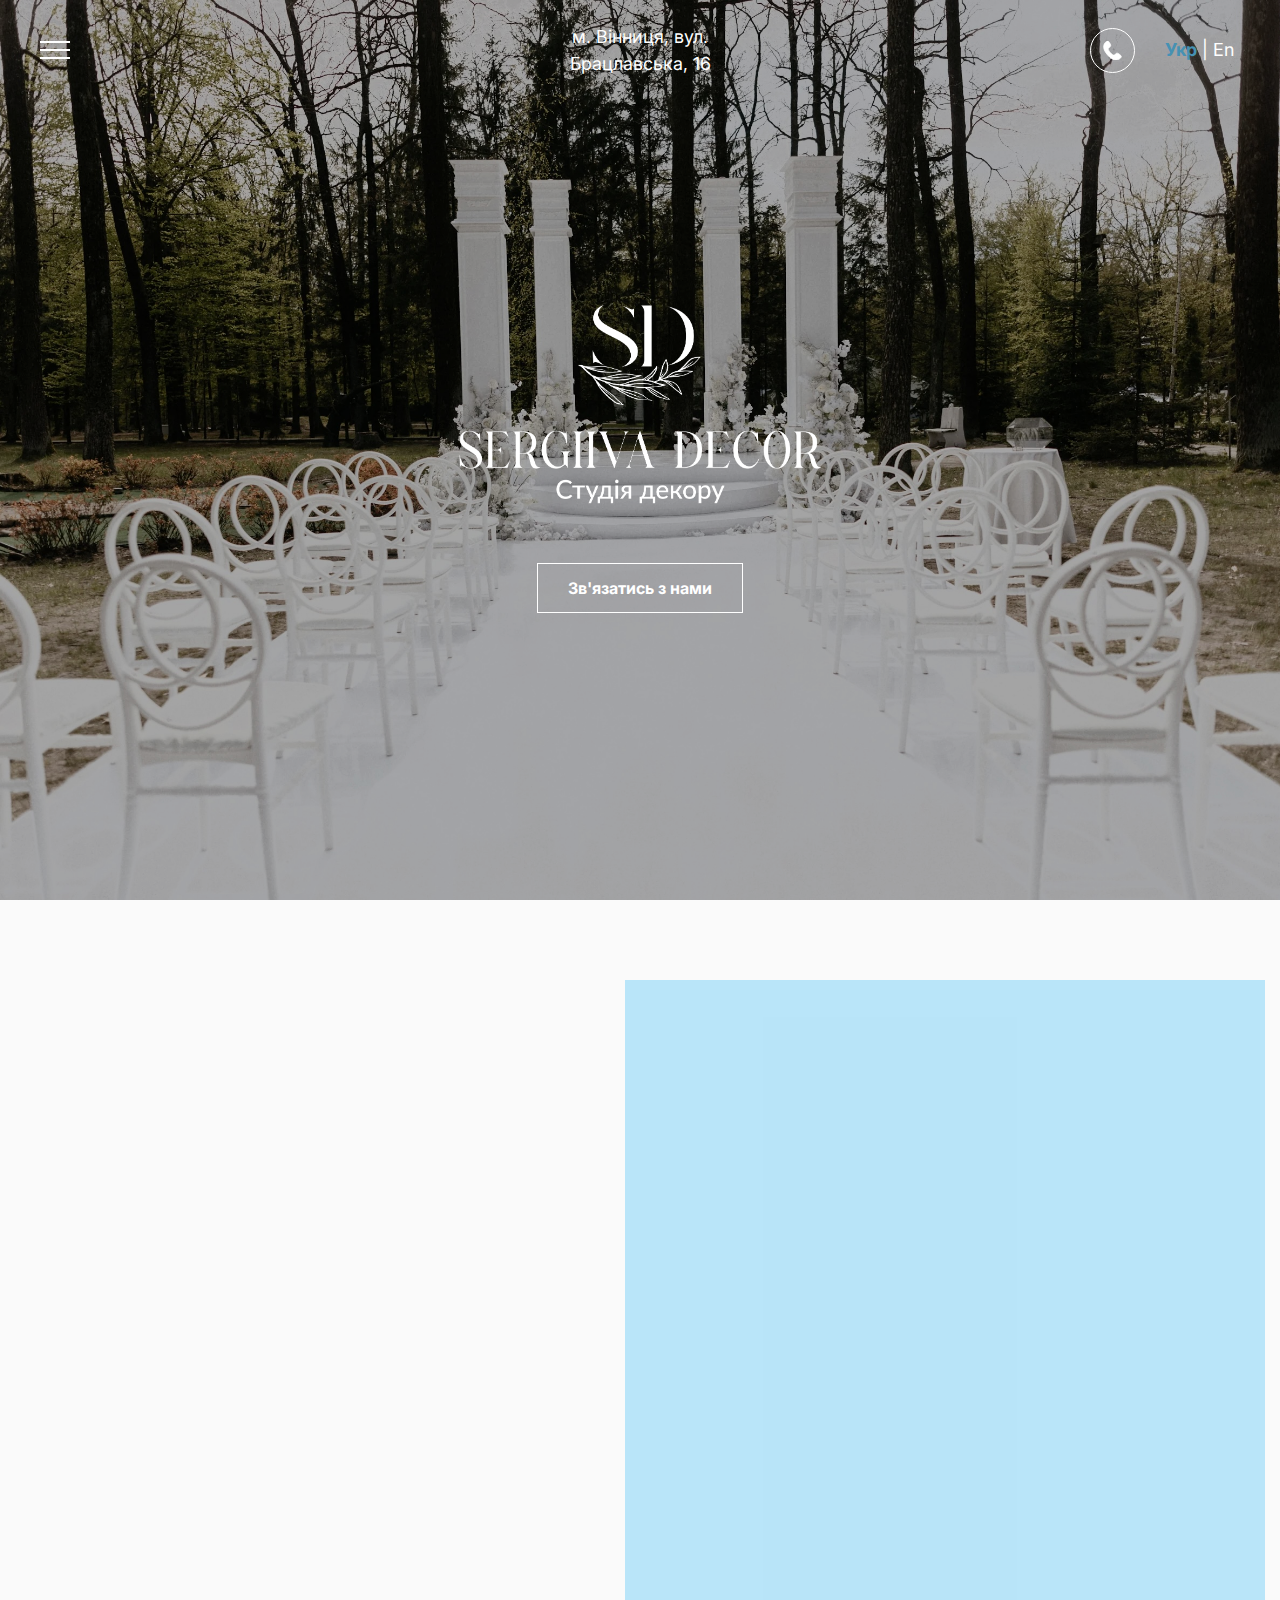
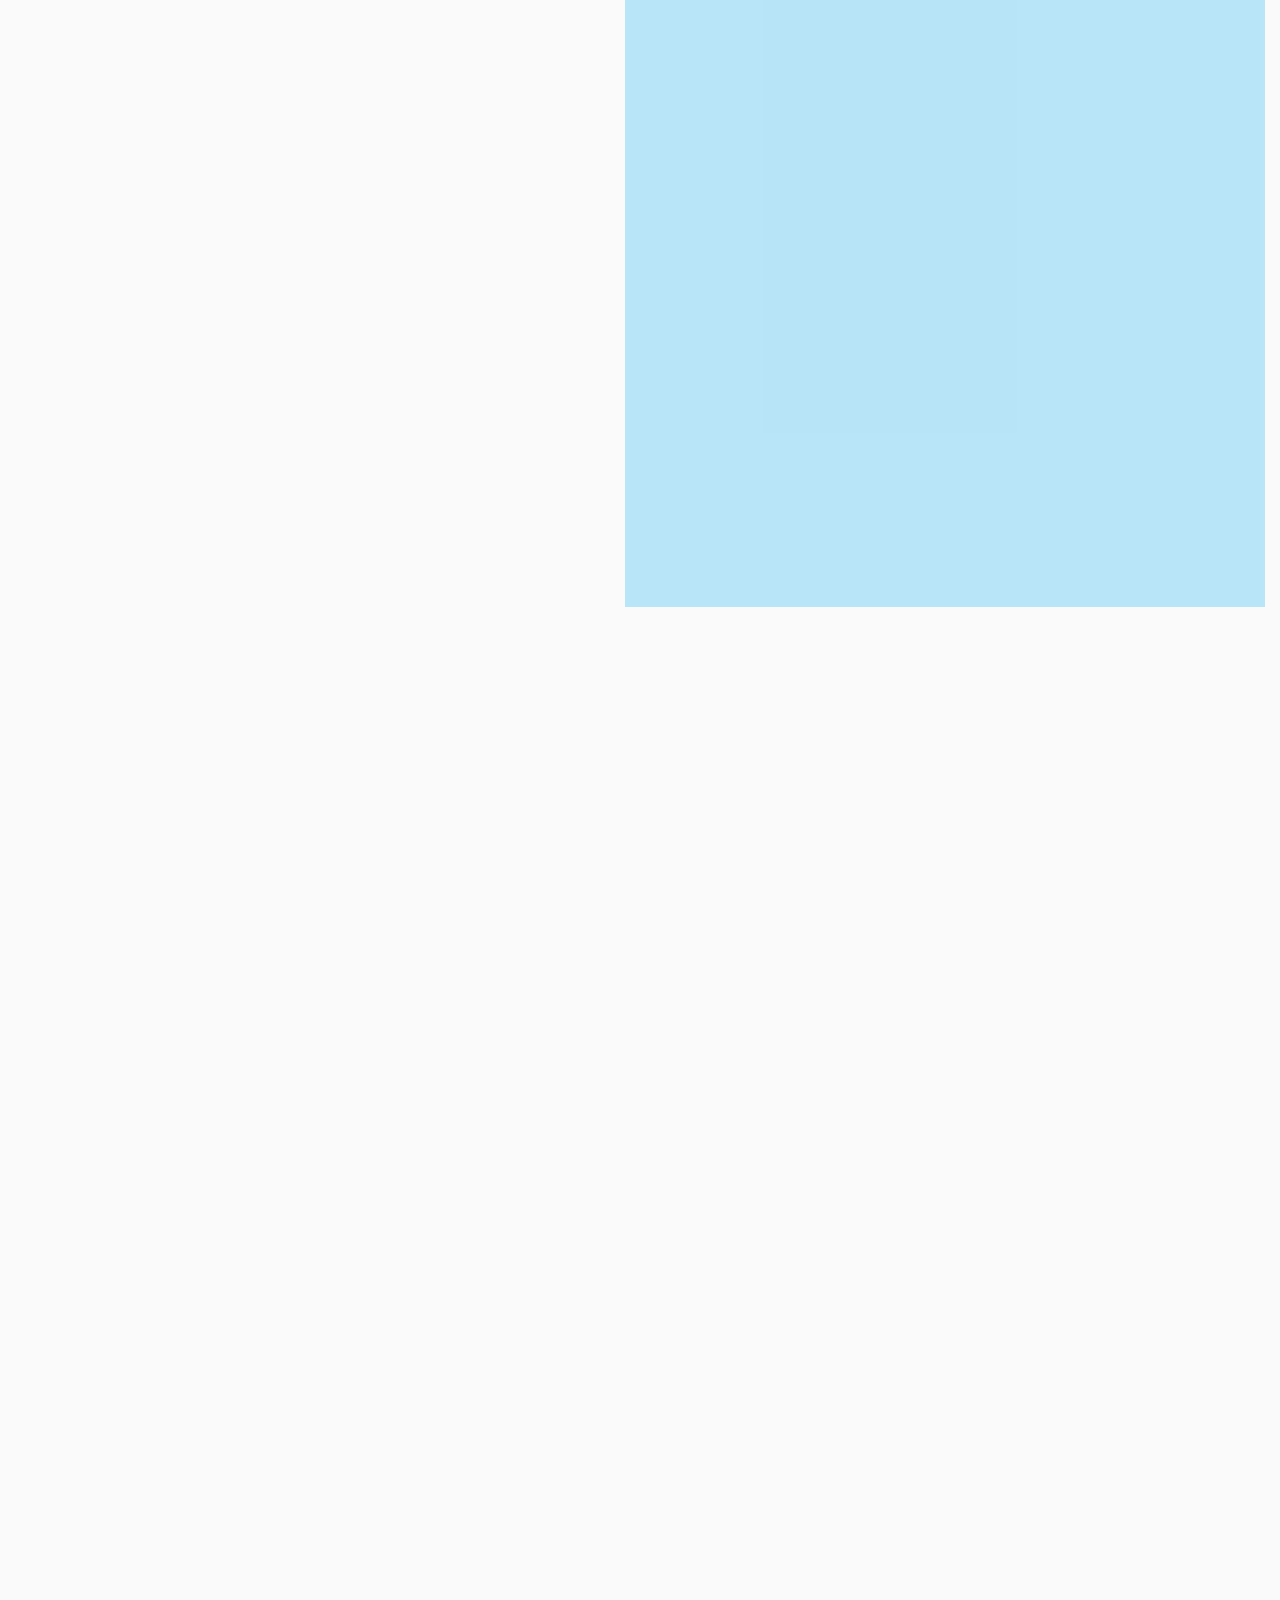
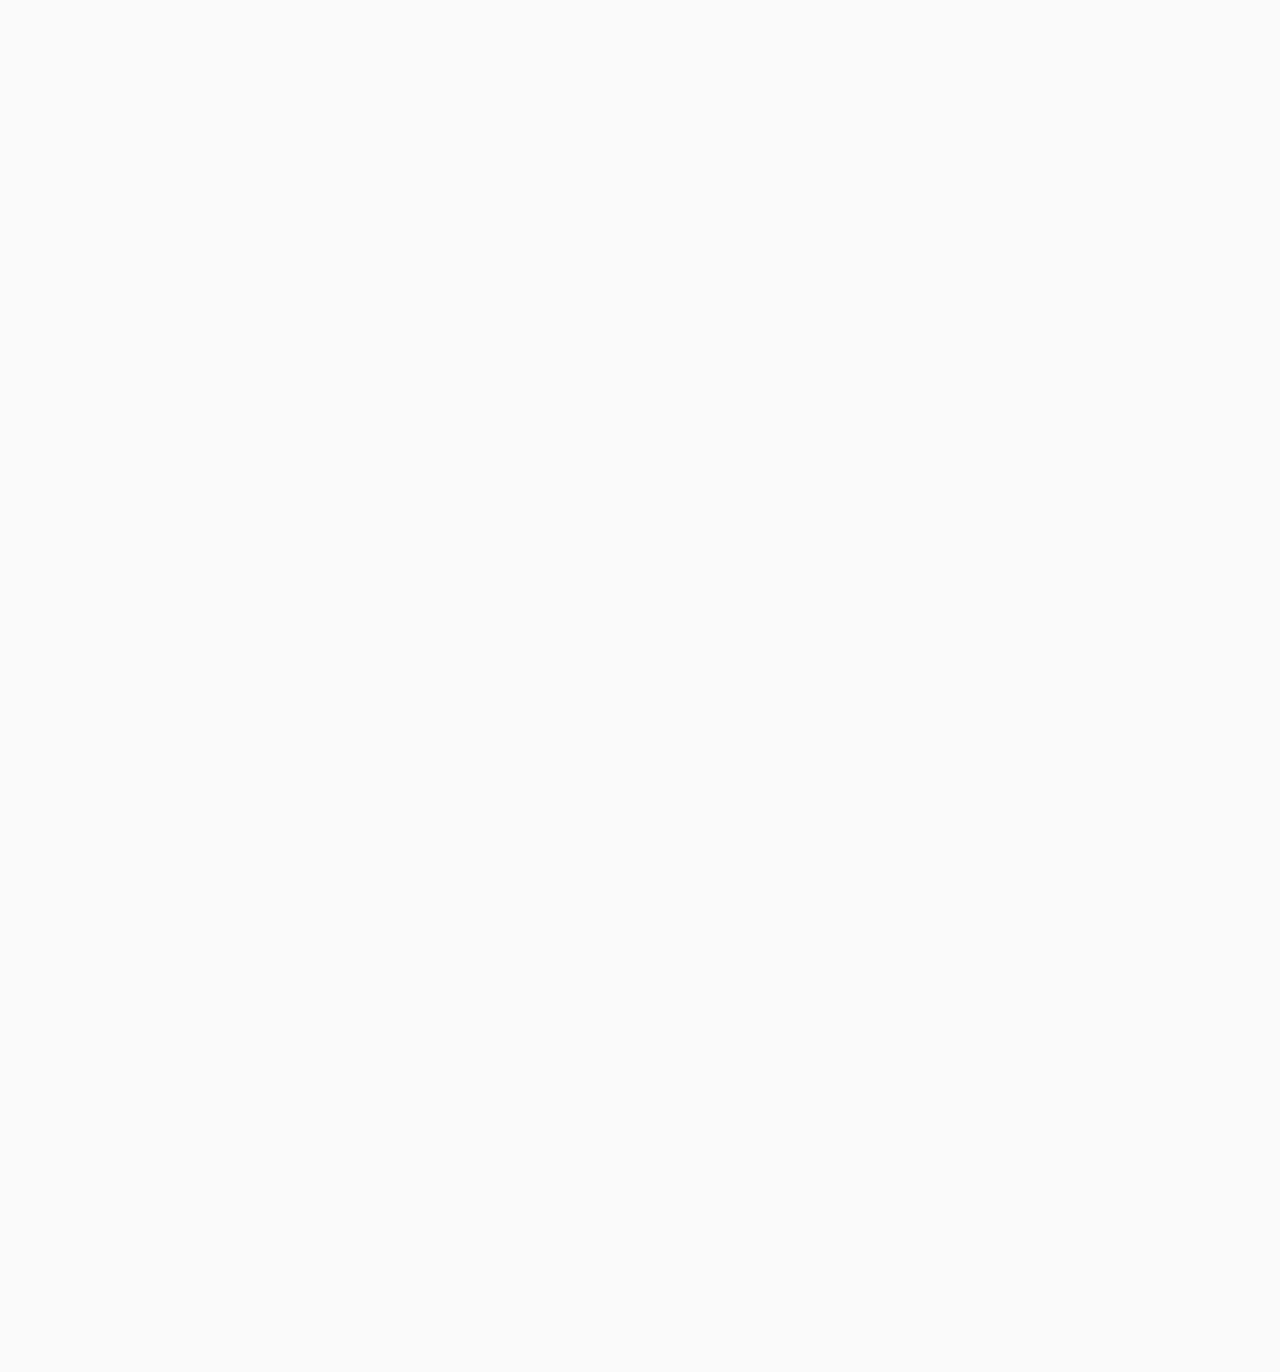
==== commit bb197643: "fixes" ====
--- a/index.html
+++ b/index.html
@@ -6,7 +6,7 @@
 	<meta charset="UTF-8" />
 	<meta name="format-detection" content="telephone=no" />
 	<!-- <style>body{opacity: 0;}</style> -->
-	<link rel="stylesheet" href="css/style.min.css?_v=20240330153043" />
+	<link rel="stylesheet" href="css/style.min.css?_v=20240330154828" />
 	<link rel="shortcut icon" href="favicon.ico" />
 	<!-- <meta name="robots" content="noindex, nofollow"> -->
 	<meta name="viewport" content="width=device-width, initial-scale=1.0" />
@@ -70,7 +70,7 @@
 					<div class="about__wrapper">
 						<div class="about__left" data-sal="slide-up" data-sal-delay="300">
 							<span class="subtitle about__subtitle">Засновані у <span>2013</span> році</span>
-							<h1 class="title about__title title_main">SERGIIVA DECOR</h1>
+							<h1 class="title_main">SERGIIVA DECOR</h1>
 							<span class="subtitle about__subtitle">Декоратор та флорист</span>
 							<picture><source srcset="img/about/about-1.webp" type="image/webp"><img src="img/about/about-1.webp" alt="About-1" /></picture>
 							<span class="subtitle about__subtitle"><span>Sergiiva Decor</span> - це команда творчих декораторів та
@@ -293,7 +293,7 @@
 		</footer>
 
 	</div>
-	<script src="js/app.min.js?_v=20240330153043"></script>
+	<script src="js/app.min.js?_v=20240330154828"></script>
 </body>
 
 </html>--- a/css/style.min.css
+++ b/css/style.min.css
@@ -1 +1 @@
-@import url(https://fonts.googleapis.com/css?family=Inter:300,regular&display=swap);@import url(https://fonts.googleapis.com/css?family=Oswald:regular,700&display=swap);@import url(https://fonts.googleapis.com/css?family=Marck+Script:regular&display=swap);[data-sal]{transition-delay:0s;transition-delay:var(--sal-delay,0s);transition-duration:.2s;transition-duration:var(--sal-duration,.2s);transition-timing-function:ease;transition-timing-function:var(--sal-easing,ease)}[data-sal][data-sal-duration="200"]{transition-duration:.2s}[data-sal][data-sal-duration="250"]{transition-duration:.25s}[data-sal][data-sal-duration="300"]{transition-duration:.3s}[data-sal][data-sal-duration="350"]{transition-duration:.35s}[data-sal][data-sal-duration="400"]{transition-duration:.4s}[data-sal][data-sal-duration="450"]{transition-duration:.45s}[data-sal][data-sal-duration="500"]{transition-duration:.5s}[data-sal][data-sal-duration="550"]{transition-duration:.55s}[data-sal][data-sal-duration="600"]{transition-duration:.6s}[data-sal][data-sal-duration="650"]{transition-duration:.65s}[data-sal][data-sal-duration="700"]{transition-duration:.7s}[data-sal][data-sal-duration="750"]{transition-duration:.75s}[data-sal][data-sal-duration="800"]{transition-duration:.8s}[data-sal][data-sal-duration="850"]{transition-duration:.85s}[data-sal][data-sal-duration="900"]{transition-duration:.9s}[data-sal][data-sal-duration="950"]{transition-duration:.95s}[data-sal][data-sal-duration="1000"]{transition-duration:1s}[data-sal][data-sal-duration="1050"]{transition-duration:1.05s}[data-sal][data-sal-duration="1100"]{transition-duration:1.1s}[data-sal][data-sal-duration="1150"]{transition-duration:1.15s}[data-sal][data-sal-duration="1200"]{transition-duration:1.2s}[data-sal][data-sal-duration="1250"]{transition-duration:1.25s}[data-sal][data-sal-duration="1300"]{transition-duration:1.3s}[data-sal][data-sal-duration="1350"]{transition-duration:1.35s}[data-sal][data-sal-duration="1400"]{transition-duration:1.4s}[data-sal][data-sal-duration="1450"]{transition-duration:1.45s}[data-sal][data-sal-duration="1500"]{transition-duration:1.5s}[data-sal][data-sal-duration="1550"]{transition-duration:1.55s}[data-sal][data-sal-duration="1600"]{transition-duration:1.6s}[data-sal][data-sal-duration="1650"]{transition-duration:1.65s}[data-sal][data-sal-duration="1700"]{transition-duration:1.7s}[data-sal][data-sal-duration="1750"]{transition-duration:1.75s}[data-sal][data-sal-duration="1800"]{transition-duration:1.8s}[data-sal][data-sal-duration="1850"]{transition-duration:1.85s}[data-sal][data-sal-duration="1900"]{transition-duration:1.9s}[data-sal][data-sal-duration="1950"]{transition-duration:1.95s}[data-sal][data-sal-duration="2000"]{transition-duration:2s}[data-sal][data-sal-delay="50"]{transition-delay:.05s}[data-sal][data-sal-delay="100"]{transition-delay:.1s}[data-sal][data-sal-delay="150"]{transition-delay:.15s}[data-sal][data-sal-delay="200"]{transition-delay:.2s}[data-sal][data-sal-delay="250"]{transition-delay:.25s}[data-sal][data-sal-delay="300"]{transition-delay:.3s}[data-sal][data-sal-delay="350"]{transition-delay:.35s}[data-sal][data-sal-delay="400"]{transition-delay:.4s}[data-sal][data-sal-delay="450"]{transition-delay:.45s}[data-sal][data-sal-delay="500"]{transition-delay:.5s}[data-sal][data-sal-delay="550"]{transition-delay:.55s}[data-sal][data-sal-delay="600"]{transition-delay:.6s}[data-sal][data-sal-delay="650"]{transition-delay:.65s}[data-sal][data-sal-delay="700"]{transition-delay:.7s}[data-sal][data-sal-delay="750"]{transition-delay:.75s}[data-sal][data-sal-delay="800"]{transition-delay:.8s}[data-sal][data-sal-delay="850"]{transition-delay:.85s}[data-sal][data-sal-delay="900"]{transition-delay:.9s}[data-sal][data-sal-delay="950"]{transition-delay:.95s}[data-sal][data-sal-delay="1000"]{transition-delay:1s}[data-sal][data-sal-easing=linear]{transition-timing-function:linear}[data-sal][data-sal-easing=ease]{transition-timing-function:ease}[data-sal][data-sal-easing=ease-in]{transition-timing-function:ease-in}[data-sal][data-sal-easing=ease-out]{transition-timing-function:ease-out}[data-sal][data-sal-easing=ease-in-out]{transition-timing-function:ease-in-out}[data-sal][data-sal-easing=ease-in-cubic]{transition-timing-function:cubic-bezier(.55,.055,.675,.19)}[data-sal][data-sal-easing=ease-out-cubic]{transition-timing-function:cubic-bezier(.215,.61,.355,1)}[data-sal][data-sal-easing=ease-in-out-cubic]{transition-timing-function:cubic-bezier(.645,.045,.355,1)}[data-sal][data-sal-easing=ease-in-circ]{transition-timing-function:cubic-bezier(.6,.04,.98,.335)}[data-sal][data-sal-easing=ease-out-circ]{transition-timing-function:cubic-bezier(.075,.82,.165,1)}[data-sal][data-sal-easing=ease-in-out-circ]{transition-timing-function:cubic-bezier(.785,.135,.15,.86)}[data-sal][data-sal-easing=ease-in-expo]{transition-timing-function:cubic-bezier(.95,.05,.795,.035)}[data-sal][data-sal-easing=ease-out-expo]{transition-timing-function:cubic-bezier(.19,1,.22,1)}[data-sal][data-sal-easing=ease-in-out-expo]{transition-timing-function:cubic-bezier(1,0,0,1)}[data-sal][data-sal-easing=ease-in-quad]{transition-timing-function:cubic-bezier(.55,.085,.68,.53)}[data-sal][data-sal-easing=ease-out-quad]{transition-timing-function:cubic-bezier(.25,.46,.45,.94)}[data-sal][data-sal-easing=ease-in-out-quad]{transition-timing-function:cubic-bezier(.455,.03,.515,.955)}[data-sal][data-sal-easing=ease-in-quart]{transition-timing-function:cubic-bezier(.895,.03,.685,.22)}[data-sal][data-sal-easing=ease-out-quart]{transition-timing-function:cubic-bezier(.165,.84,.44,1)}[data-sal][data-sal-easing=ease-in-out-quart]{transition-timing-function:cubic-bezier(.77,0,.175,1)}[data-sal][data-sal-easing=ease-in-quint]{transition-timing-function:cubic-bezier(.755,.05,.855,.06)}[data-sal][data-sal-easing=ease-out-quint]{transition-timing-function:cubic-bezier(.23,1,.32,1)}[data-sal][data-sal-easing=ease-in-out-quint]{transition-timing-function:cubic-bezier(.86,0,.07,1)}[data-sal][data-sal-easing=ease-in-sine]{transition-timing-function:cubic-bezier(.47,0,.745,.715)}[data-sal][data-sal-easing=ease-out-sine]{transition-timing-function:cubic-bezier(.39,.575,.565,1)}[data-sal][data-sal-easing=ease-in-out-sine]{transition-timing-function:cubic-bezier(.445,.05,.55,.95)}[data-sal][data-sal-easing=ease-in-back]{transition-timing-function:cubic-bezier(.6,-.28,.735,.045)}[data-sal][data-sal-easing=ease-out-back]{transition-timing-function:cubic-bezier(.175,.885,.32,1.275)}[data-sal][data-sal-easing=ease-in-out-back]{transition-timing-function:cubic-bezier(.68,-.55,.265,1.55)}[data-sal|=fade]{opacity:0;transition-property:opacity}[data-sal|=fade].sal-animate,body.sal-disabled [data-sal|=fade]{opacity:1}[data-sal|=slide]{opacity:0;transition-property:opacity,-webkit-transform;transition-property:opacity,transform;transition-property:opacity,transform,-webkit-transform}[data-sal=slide-up]{-webkit-transform:translateY(20%);transform:translateY(20%)}[data-sal=slide-down]{-webkit-transform:translateY(-20%);transform:translateY(-20%)}[data-sal=slide-left]{-webkit-transform:translateX(20%);transform:translateX(20%)}[data-sal=slide-right]{-webkit-transform:translateX(-20%);transform:translateX(-20%)}[data-sal|=slide].sal-animate,body.sal-disabled [data-sal|=slide]{opacity:1;-webkit-transform:none;transform:none}[data-sal|=zoom]{opacity:0;transition-property:opacity,-webkit-transform;transition-property:opacity,transform;transition-property:opacity,transform,-webkit-transform}[data-sal=zoom-in]{-webkit-transform:scale(.5);transform:scale(.5)}[data-sal=zoom-out]{-webkit-transform:scale(1.1);transform:scale(1.1)}[data-sal|=zoom].sal-animate,body.sal-disabled [data-sal|=zoom]{opacity:1;-webkit-transform:none;transform:none}[data-sal|=flip]{-webkit-backface-visibility:hidden;backface-visibility:hidden;transition-property:-webkit-transform;transition-property:transform;transition-property:transform,-webkit-transform}[data-sal=flip-left]{-webkit-transform:perspective(2000px) rotateY(-91deg);transform:perspective(2000px) rotateY(-91deg)}[data-sal=flip-right]{-webkit-transform:perspective(2000px) rotateY(91deg);transform:perspective(2000px) rotateY(91deg)}[data-sal=flip-up]{-webkit-transform:perspective(2000px) rotateX(-91deg);transform:perspective(2000px) rotateX(-91deg)}[data-sal=flip-down]{-webkit-transform:perspective(2000px) rotateX(91deg);transform:perspective(2000px) rotateX(91deg)}[data-sal|=flip].sal-animate,body.sal-disabled [data-sal|=flip]{-webkit-transform:none;transform:none}*{padding:0;margin:0;border:0}*,*::after,*::before{box-sizing:border-box}*::after,*::before{display:inline-block}body,html{height:100%;min-width:320px}body{color:#1a1817;line-height:1;font-family:Inter;font-size:1rem;-ms-text-size-adjust:100%;-moz-text-size-adjust:100%;-webkit-text-size-adjust:100%;-webkit-font-smoothing:antialiased;-moz-osx-font-smoothing:grayscale}button,input,textarea{font-family:Inter;font-size:inherit;line-height:inherit;color:inherit;background-color:transparent}input,textarea{width:100%}button,option,select{cursor:pointer}a{display:inline-block;color:inherit;text-decoration:none}ul li{list-style:none}img{vertical-align:top}h1,h2,h3,h4,h5,h6{font-weight:inherit;font-size:inherit}body{background-color:#fafafa}.lock body{overflow:hidden;touch-action:none;-ms-scroll-chaining:none;overscroll-behavior:none}body img{max-width:100%}.wrapper{min-height:100%;display:flex;flex-direction:column;overflow:hidden}@supports (overflow:clip){.wrapper{overflow:clip}}.wrapper > main{flex:1 1 auto}.wrapper > *{min-width:0}[class*=__container]{max-width:76.875rem;margin:0 auto;padding:0 .9375rem}.menu__body{position:fixed;width:100%;height:100%;left:-100%;background-color:#1a1817;top:0;overflow:auto;padding:3.125rem .9375rem .9375rem 1.875rem;transition:left .3s}.menu__body::before{content:"";position:fixed;width:100%;height:4.375rem;left:-100%;top:0;transition:left .3s;z-index:2}.menu-open .menu__body{left:0}.menu-open .menu__body::before{left:0}.icon-menu{display:block;position:relative;width:1.875rem;height:1.125rem;z-index:5}.icon-menu span,.icon-menu::after,.icon-menu::before{content:"";transition:all .3s ease 0s;right:0;position:absolute;width:100%;height:.125rem;background-color:#fff}.icon-menu::before{top:0}.icon-menu::after{bottom:0}.icon-menu span{top:calc(50% - .0625rem)}.menu-open .icon-menu span{width:0}.menu-open .icon-menu::before{top:calc(50% - .0625rem);-webkit-transform:rotate(-45deg);transform:rotate(-45deg)}.menu-open .icon-menu::after{bottom:calc(50% - .0625rem);-webkit-transform:rotate(45deg);transform:rotate(45deg)}.ibg{width:100%;height:100%;-o-object-fit:cover;object-fit:cover}.ibg--top{-o-object-position:top;object-position:top}.ibg--bottom{-o-object-position:bottom;object-position:bottom}.ibg--left{-o-object-position:left;object-position:left}.ibg--right{-o-object-position:right;object-position:right}.ibg--contain{-o-object-fit:contain;object-fit:contain}.btn{padding:.75rem 1.875rem;line-height:150%;font-weight:700;border:.0625rem solid #101720;transition:all .3s}.title{font-size:4.5rem;text-align:center;color:#4691b3;font-family:"Marck Script",cursive}.title_services{text-align:left;font-size:1.75rem;font-weight:700;color:#4691b3;margin-left:0;padding-left:0}.title_services:not(:first-child){margin-top:1.875rem}.title_main{font-family:inherit}.title_services{text-align:left;font-family:"Marck Script",cursive;font-size:1.75rem;font-weight:700;color:#4691b3;margin-left:0;padding-left:0}.title_services:not(:first-child){margin-top:1.875rem}.legal{padding:5rem 0}.legal h1,.legal h2,.legal h3{font-size:2.5rem;margin-bottom:1.25rem}.legal h1{font-weight:700}.legal *{line-height:150%}.sr-only{position:absolute;width:1px;height:1px;padding:0;margin:-1px;overflow:hidden;clip:rect(0,0,0,0);white-space:nowrap;border-width:0}.header{z-index:50}.header__container{display:flex;justify-content:space-between;align-items:center;height:6.25rem}.header__logo img{max-height:5rem;z-index:50}.header__btns{display:flex;align-items:center;gap:1.875rem;position:relative;width:9.375rem}.header__btn{padding:.75rem 1.875rem;line-height:150%;font-weight:700;border:.0625rem solid #101720;transition:all .3s}.header_hero{position:absolute;width:100%;color:#fff;font-size:1.125rem}.header_hero .btn{border-color:#fff}.header__address{max-width:15.625rem;text-align:center;line-height:150%}.header__legal{position:relative;background-color:#1a1817}.menu{display:flex;align-items:center;width:9.375rem}.menu__list{display:flex;flex-direction:column;align-items:center;justify-content:center;height:100%;gap:3.75rem;font-weight:700;font-size:2.5rem}.menu__item{transition:all .3s}.menu__link.active{color:#4691b3}.lang-switch a{transition:all .3s}.lang-switch .active{color:#4691b3;font-weight:700}.btn_call{padding:.75rem;display:flex;justify-content:center;align-items:center;width:2.8125rem;height:2.8125rem;-webkit-animation:pulse 2s infinite;animation:pulse 2s infinite;border-radius:50%;transition:all .3s}@-webkit-keyframes pulse{0%,100%{-webkit-transform:scale(1);transform:scale(1)}50%{-webkit-transform:scale(1.2);transform:scale(1.2)}}@keyframes pulse{0%,100%{-webkit-transform:scale(1);transform:scale(1)}50%{-webkit-transform:scale(1.2);transform:scale(1.2)}}.btn_call img{fill:#fff;stroke:#fff;color:#fff;max-width:100%;width:100%;height:100%}.footer{padding:3.75rem 0;background-color:rgba(177,226,248,.897);font-size:1.125rem;font-weight:500}.footer__contact{display:flex;flex-wrap:wrap;align-items:center;justify-content:space-between;padding-bottom:2.5rem;row-gap:1.25rem}.footer__phone{flex:1;display:flex;flex-direction:column;gap:.375rem}.footer__phone a{transition:ease .3s}.footer__address{flex:1;text-align:center}.footer__socials{flex:1;display:flex;justify-content:end;gap:.3125rem}.footer__socials img{width:30px;height:30px}.footer__socials a{padding:5px;border:1px solid transparent;border-radius:100%;transition:all .3s}.footer .footer__socials a img{transition:all .3s ease;-webkit-filter:grayscale(100%);filter:grayscale(100%)}.footer .footer__socials a:hover img{-webkit-transform:scale(1.2) rotate(360deg);transform:scale(1.2) rotate(360deg);-webkit-filter:grayscale(0);filter:grayscale(0)}.footer__copyright{padding-top:2.5rem;border-top:.0625rem solid #1a1817;display:flex;justify-content:space-between;flex-wrap:wrap;align-items:center;row-gap:1rem}.footer__copyright span{font-weight:700;color:#4691b3}.footer__copyright a{transition:ease .3s}.hero{background:url(../img/hero/hero.webp);background-repeat:no-repeat;background-attachment:fixed;background-size:cover;background-position:center;height:100vh;display:flex;flex-direction:column;justify-content:center;align-items:center;position:relative;z-index:40}.hero::before{content:"";position:absolute;width:100%;height:100%;background-color:rgba(0,0,0,.3);pointer-events:none;z-index:0}.hero__content{display:flex;flex-direction:column;align-items:center;gap:2.5rem;z-index:1;position:relative}.hero__content img{width:25rem;height:14.75rem}.hero__btn{color:#fff;border-color:#fff;position:relative;z-index:1}.about{padding:5rem 0;font-family:Oswald}.about__container{max-width:87.5rem}.about__wrapper{display:flex;justify-content:space-between}.about__left{max-width:25rem;padding-top:7.5rem;text-align:center}.about__left img{margin-top:6.25rem;width:100%;height:37.5rem}.about__subtitle{font-size:1.25rem}.about__subtitle:not(:first-child){display:block;margin-top:2.5rem}.about__subtitle span{font-weight:700}.about__title{margin-top:1.875rem;font-size:2.5rem}.about__title:not(:first-child){margin-top:2.5rem}.about__title span{font-weight:700}.about__right{padding:4.375rem 3.75rem 6.25rem 0;max-width:56.25rem;position:relative}.about__right::before{content:"";position:absolute;width:80%;height:100%;top:0;right:0;background-color:rgba(177,226,248,.897);z-index:-1}.about__right_top{display:flex;justify-content:space-between;text-align:center;align-items:center}.about__right_top img{height:27.9375rem}.about__right_top-content h2{margin-top:0;font-size:1.5rem}.about__right_bottom{display:flex;justify-content:space-between;margin-top:3.125rem}.about__right_bottom img:nth-child(1){height:39.75rem;display:block}.about__right_bottom img:nth-child(2){display:block;height:35rem}.services{padding:5rem 0}.services__wrapper{display:flex;flex-wrap:wrap;align-items:center;margin-top:5rem}.services__img{height:50rem}.services__content{max-width:34.375rem}.services__title{font-size:1.75rem;font-weight:700;color:#4691b3}.services__title:not(:first-child){margin-top:1.875rem}.services__list-item{font-size:1.125rem;margin-top:1.125rem}.portfolio{padding:5rem 0}.portfolio__slider{margin-top:5rem}.swiper-slide img{height:37.5rem;width:100%;-o-object-fit:cover;object-fit:cover;transition:-webkit-transform .3s ease;transition:transform .3s ease;transition:transform .3s ease,-webkit-transform .3s ease;-webkit-transform:scale(.9);transform:scale(.9)}.swiper-slide-active img{-webkit-transform:scale(1);transform:scale(1)}.swiper-button-next,.swiper-button-prev{border:.0625rem solid #4691b3;padding:1.25rem;border-radius:50%}.swiper{overflow:hidden}.swiper-initialized{touch-action:pan-y}.swiper-wrapper{width:100%;height:100%;box-sizing:content-box;display:flex;position:relative}.swiper-vertical .swiper-wrapper{flex-direction:column}.swiper-autoheight .swiper-wrapper{align-items:flex-start}.swiper-initialized .swiper-slide{flex-shrink:0}.swiper-android .swiper-slide,.swiper-android .swiper-wrapper{-webkit-transform:translate3d(0,0,0);transform:translate3d(0,0,0)}.swiper-button-lock{display:none!important}@font-face{font-family:swiper-icons;src:url("data:application/font-woff;charset=utf-8;base64, [base64]//wADZ2x5ZgAAAywAAADMAAAD2MHtryVoZWFkAAABbAAAADAAAAA2E2+eoWhoZWEAAAGcAAAAHwAAACQC9gDzaG10eAAAAigAAAAZAAAArgJkABFsb2NhAAAC0AAAAFoAAABaFQAUGG1heHAAAAG8AAAAHwAAACAAcABAbmFtZQAAA/gAAAE5AAACXvFdBwlwb3N0AAAFNAAAAGIAAACE5s74hXjaY2BkYGAAYpf5Hu/j+W2+MnAzMYDAzaX6QjD6/4//Bxj5GA8AuRwMYGkAPywL13jaY2BkYGA88P8Agx4j+/8fQDYfA1AEBWgDAIB2BOoAeNpjYGRgYNBh4GdgYgABEMnIABJzYNADCQAACWgAsQB42mNgYfzCOIGBlYGB0YcxjYGBwR1Kf2WQZGhhYGBiYGVmgAFGBiQQkOaawtDAoMBQxXjg/wEGPcYDDA4wNUA2CCgwsAAAO4EL6gAAeNpj2M0gyAACqxgGNWBkZ2D4/wMA+xkDdgAAAHjaY2BgYGaAYBkGRgYQiAHyGMF8FgYHIM3DwMHABGQrMOgyWDLEM1T9/w8UBfEMgLzE////P/5//f/V/xv+r4eaAAeMbAxwIUYmIMHEgKYAYjUcsDAwsLKxc3BycfPw8jEQA/[base64]/uznmfPFBNODM2K7MTQ45YEAZqGP81AmGGcF3iPqOop0r1SPTaTbVkfUe4HXj97wYE+yNwWYxwWu4v1ugWHgo3S1XdZEVqWM7ET0cfnLGxWfkgR42o2PvWrDMBSFj/IHLaF0zKjRgdiVMwScNRAoWUoH78Y2icB/yIY09An6AH2Bdu/UB+yxopYshQiEvnvu0dURgDt8QeC8PDw7Fpji3fEA4z/PEJ6YOB5hKh4dj3EvXhxPqH/SKUY3rJ7srZ4FZnh1PMAtPhwP6fl2PMJMPDgeQ4rY8YT6Gzao0eAEA409DuggmTnFnOcSCiEiLMgxCiTI6Cq5DZUd3Qmp10vO0LaLTd2cjN4fOumlc7lUYbSQcZFkutRG7g6JKZKy0RmdLY680CDnEJ+UMkpFFe1RN7nxdVpXrC4aTtnaurOnYercZg2YVmLN/d/gczfEimrE/fs/bOuq29Zmn8tloORaXgZgGa78yO9/cnXm2BpaGvq25Dv9S4E9+5SIc9PqupJKhYFSSl47+Qcr1mYNAAAAeNptw0cKwkAAAMDZJA8Q7OUJvkLsPfZ6zFVERPy8qHh2YER+3i/BP83vIBLLySsoKimrqKqpa2hp6+jq6RsYGhmbmJqZSy0sraxtbO3sHRydnEMU4uR6yx7JJXveP7WrDycAAAAAAAH//wACeNpjYGRgYOABYhkgZgJCZgZNBkYGLQZtIJsFLMYAAAw3ALgAeNolizEKgDAQBCchRbC2sFER0YD6qVQiBCv/H9ezGI6Z5XBAw8CBK/m5iQQVauVbXLnOrMZv2oLdKFa8Pjuru2hJzGabmOSLzNMzvutpB3N42mNgZGBg4GKQYzBhYMxJLMlj4GBgAYow/P/PAJJhLM6sSoWKfWCAAwDAjgbRAAB42mNgYGBkAIIbCZo5IPrmUn0hGA0AO8EFTQAA");font-weight:400;font-style:normal}:root{--swiper-theme-color:#007aff}.swiper{margin-left:auto;margin-right:auto;position:relative;overflow:hidden;list-style:none;padding:0;z-index:1}.swiper-vertical > .swiper-wrapper{flex-direction:column}.swiper-wrapper{position:relative;width:100%;height:100%;z-index:1;display:flex;transition-property:-webkit-transform;transition-property:transform;transition-property:transform,-webkit-transform;box-sizing:content-box}.swiper-android .swiper-slide,.swiper-wrapper{-webkit-transform:translate3d(0,0,0);transform:translate3d(0,0,0)}.swiper-pointer-events{touch-action:pan-y}.swiper-pointer-events.swiper-vertical{touch-action:pan-x}.swiper-slide{flex-shrink:0;width:100%;height:100%;position:relative;transition-property:-webkit-transform;transition-property:transform;transition-property:transform,-webkit-transform}.swiper-slide-invisible-blank{visibility:hidden}.swiper-autoheight,.swiper-autoheight .swiper-slide{height:auto}.swiper-autoheight .swiper-wrapper{align-items:flex-start;transition-property:height,-webkit-transform;transition-property:transform,height;transition-property:transform,height,-webkit-transform}.swiper-3d,.swiper-3d.swiper-css-mode .swiper-wrapper{-webkit-perspective:1200px;perspective:1200px}.swiper-3d .swiper-cube-shadow,.swiper-3d .swiper-slide,.swiper-3d .swiper-slide-shadow,.swiper-3d .swiper-slide-shadow-bottom,.swiper-3d .swiper-slide-shadow-left,.swiper-3d .swiper-slide-shadow-right,.swiper-3d .swiper-slide-shadow-top,.swiper-3d .swiper-wrapper{-webkit-transform-style:preserve-3d;transform-style:preserve-3d}.swiper-3d .swiper-slide-shadow,.swiper-3d .swiper-slide-shadow-bottom,.swiper-3d .swiper-slide-shadow-left,.swiper-3d .swiper-slide-shadow-right,.swiper-3d .swiper-slide-shadow-top{position:absolute;left:0;top:0;width:100%;height:100%;pointer-events:none;z-index:10}.swiper-3d .swiper-slide-shadow{background:rgba(0,0,0,.15)}.swiper-3d .swiper-slide-shadow-left{background-image:linear-gradient(to left,rgba(0,0,0,.5),rgba(0,0,0,0))}.swiper-3d .swiper-slide-shadow-right{background-image:linear-gradient(to right,rgba(0,0,0,.5),rgba(0,0,0,0))}.swiper-3d .swiper-slide-shadow-top{background-image:linear-gradient(to top,rgba(0,0,0,.5),rgba(0,0,0,0))}.swiper-3d .swiper-slide-shadow-bottom{background-image:linear-gradient(to bottom,rgba(0,0,0,.5),rgba(0,0,0,0))}.swiper-css-mode > .swiper-wrapper{overflow:auto;scrollbar-width:none;-ms-overflow-style:none}.swiper-css-mode > .swiper-wrapper::-webkit-scrollbar{display:none}.swiper-css-mode > .swiper-wrapper > .swiper-slide{scroll-snap-align:start start}.swiper-horizontal.swiper-css-mode > .swiper-wrapper{-ms-scroll-snap-type:x mandatory;scroll-snap-type:x mandatory}.swiper-vertical.swiper-css-mode > .swiper-wrapper{-ms-scroll-snap-type:y mandatory;scroll-snap-type:y mandatory}.swiper-centered > .swiper-wrapper::before{content:"";flex-shrink:0;order:9999}.swiper-centered.swiper-horizontal > .swiper-wrapper > .swiper-slide:first-child{-webkit-margin-start:var(--swiper-centered-offset-before);margin-inline-start:var(--swiper-centered-offset-before)}.swiper-centered.swiper-horizontal > .swiper-wrapper::before{height:100%;min-height:1px;width:var(--swiper-centered-offset-after)}.swiper-centered.swiper-vertical > .swiper-wrapper > .swiper-slide:first-child{-webkit-margin-before:var(--swiper-centered-offset-before);margin-block-start:var(--swiper-centered-offset-before)}.swiper-centered.swiper-vertical > .swiper-wrapper::before{width:100%;min-width:1px;height:var(--swiper-centered-offset-after)}.swiper-centered > .swiper-wrapper > .swiper-slide{scroll-snap-align:center center}.swiper-virtual.swiper-css-mode .swiper-wrapper::after{content:"";position:absolute;left:0;top:0;pointer-events:none}.swiper-virtual.swiper-css-mode.swiper-horizontal .swiper-wrapper::after{height:1px;width:var(--swiper-virtual-size)}.swiper-virtual.swiper-css-mode.swiper-vertical .swiper-wrapper::after{width:1px;height:var(--swiper-virtual-size)}:root{--swiper-navigation-size:44px}.swiper-button-next,.swiper-button-prev{position:absolute;top:50%;width:calc(var(--swiper-navigation-size)/ 44 * 27);height:var(--swiper-navigation-size);margin-top:calc(0px - var(--swiper-navigation-size)/ 2);z-index:10;cursor:pointer;display:flex;align-items:center;justify-content:center;color:#4691b3;background-color:#fff;transition:all .3s}.swiper-button-next.swiper-button-disabled,.swiper-button-prev.swiper-button-disabled{opacity:.35;cursor:auto;pointer-events:none}.swiper-button-next:after,.swiper-button-prev:after{font-family:swiper-icons;font-size:toRem(100);text-transform:none!important;letter-spacing:0;text-transform:none;font-variant:initial;line-height:1}.swiper-button-prev,.swiper-rtl .swiper-button-next{left:10px;right:auto}.swiper-button-prev:after,.swiper-rtl .swiper-button-next:after{content:"prev"}.swiper-button-next,.swiper-rtl .swiper-button-prev{right:10px;left:auto}.swiper-button-next:after,.swiper-rtl .swiper-button-prev:after{content:"next"}.swiper-button-lock{display:none}.swiper-pagination{position:absolute;text-align:center;transition:.3s opacity;-webkit-transform:translate3d(0,0,0);transform:translate3d(0,0,0);z-index:10}.swiper-pagination.swiper-pagination-hidden{opacity:0}.swiper-horizontal > .swiper-pagination-bullets,.swiper-pagination-bullets.swiper-pagination-horizontal,.swiper-pagination-custom,.swiper-pagination-fraction{bottom:10px;left:0;width:100%}.swiper-pagination-bullets-dynamic{overflow:hidden;font-size:0}.swiper-pagination-bullets-dynamic .swiper-pagination-bullet{-webkit-transform:scale(.33);transform:scale(.33);position:relative}.swiper-pagination-bullets-dynamic .swiper-pagination-bullet-active{-webkit-transform:scale(1);transform:scale(1)}.swiper-pagination-bullets-dynamic .swiper-pagination-bullet-active-main{-webkit-transform:scale(1);transform:scale(1)}.swiper-pagination-bullets-dynamic .swiper-pagination-bullet-active-prev{-webkit-transform:scale(.66);transform:scale(.66)}.swiper-pagination-bullets-dynamic .swiper-pagination-bullet-active-prev-prev{-webkit-transform:scale(.33);transform:scale(.33)}.swiper-pagination-bullets-dynamic .swiper-pagination-bullet-active-next{-webkit-transform:scale(.66);transform:scale(.66)}.swiper-pagination-bullets-dynamic .swiper-pagination-bullet-active-next-next{-webkit-transform:scale(.33);transform:scale(.33)}.swiper-pagination-bullet{width:var(--swiper-pagination-bullet-width,var(--swiper-pagination-bullet-size,8px));height:var(--swiper-pagination-bullet-height,var(--swiper-pagination-bullet-size,8px));display:inline-block;border-radius:50%;background:var(--swiper-pagination-bullet-inactive-color,#000);opacity:var(--swiper-pagination-bullet-inactive-opacity,.2)}button.swiper-pagination-bullet{border:none;margin:0;padding:0;box-shadow:none;-webkit-appearance:none;appearance:none}.swiper-pagination-clickable .swiper-pagination-bullet{cursor:pointer}.swiper-pagination-bullet:only-child{display:none!important}.swiper-pagination-bullet-active{opacity:var(--swiper-pagination-bullet-opacity,1);background:var(--swiper-pagination-color,var(--swiper-theme-color))}.swiper-pagination-vertical.swiper-pagination-bullets,.swiper-vertical > .swiper-pagination-bullets{right:10px;top:50%;-webkit-transform:translate3d(0,-50%,0);transform:translate3d(0,-50%,0)}.swiper-pagination-vertical.swiper-pagination-bullets .swiper-pagination-bullet,.swiper-vertical > .swiper-pagination-bullets .swiper-pagination-bullet{margin:var(--swiper-pagination-bullet-vertical-gap,6px) 0;display:block}.swiper-pagination-vertical.swiper-pagination-bullets.swiper-pagination-bullets-dynamic,.swiper-vertical > .swiper-pagination-bullets.swiper-pagination-bullets-dynamic{top:50%;-webkit-transform:translateY(-50%);transform:translateY(-50%);width:8px}.swiper-pagination-vertical.swiper-pagination-bullets.swiper-pagination-bullets-dynamic .swiper-pagination-bullet,.swiper-vertical > .swiper-pagination-bullets.swiper-pagination-bullets-dynamic .swiper-pagination-bullet{display:inline-block;transition:.2s top,.2s -webkit-transform;transition:.2s transform,.2s top;transition:.2s transform,.2s top,.2s -webkit-transform}.swiper-horizontal > .swiper-pagination-bullets .swiper-pagination-bullet,.swiper-pagination-horizontal.swiper-pagination-bullets .swiper-pagination-bullet{margin:0 var(--swiper-pagination-bullet-horizontal-gap,4px)}.swiper-horizontal > .swiper-pagination-bullets.swiper-pagination-bullets-dynamic,.swiper-pagination-horizontal.swiper-pagination-bullets.swiper-pagination-bullets-dynamic{left:50%;-webkit-transform:translateX(-50%);transform:translateX(-50%);white-space:nowrap}.swiper-horizontal > .swiper-pagination-bullets.swiper-pagination-bullets-dynamic .swiper-pagination-bullet,.swiper-pagination-horizontal.swiper-pagination-bullets.swiper-pagination-bullets-dynamic .swiper-pagination-bullet{transition:.2s left,.2s -webkit-transform;transition:.2s transform,.2s left;transition:.2s transform,.2s left,.2s -webkit-transform}.swiper-horizontal.swiper-rtl > .swiper-pagination-bullets-dynamic .swiper-pagination-bullet{transition:.2s right,.2s -webkit-transform;transition:.2s transform,.2s right;transition:.2s transform,.2s right,.2s -webkit-transform}.swiper-pagination-progressbar{background:rgba(0,0,0,.25);position:absolute}.swiper-pagination-progressbar .swiper-pagination-progressbar-fill{background:var(--swiper-pagination-color,var(--swiper-theme-color));position:absolute;left:0;top:0;width:100%;height:100%;-webkit-transform:scale(0);transform:scale(0);-webkit-transform-origin:left top;transform-origin:left top}.swiper-rtl .swiper-pagination-progressbar .swiper-pagination-progressbar-fill{-webkit-transform-origin:right top;transform-origin:right top}.swiper-horizontal > .swiper-pagination-progressbar,.swiper-pagination-progressbar.swiper-pagination-horizontal,.swiper-pagination-progressbar.swiper-pagination-vertical.swiper-pagination-progressbar-opposite,.swiper-vertical > .swiper-pagination-progressbar.swiper-pagination-progressbar-opposite{width:100%;height:4px;left:0;top:0}.swiper-horizontal > .swiper-pagination-progressbar.swiper-pagination-progressbar-opposite,.swiper-pagination-progressbar.swiper-pagination-horizontal.swiper-pagination-progressbar-opposite,.swiper-pagination-progressbar.swiper-pagination-vertical,.swiper-vertical > .swiper-pagination-progressbar{width:4px;height:100%;left:0;top:0}.swiper-pagination-lock{display:none}.swiper-scrollbar{border-radius:10px;position:relative;-ms-touch-action:none;background:rgba(0,0,0,.1)}.swiper-horizontal > .swiper-scrollbar{position:absolute;left:1%;bottom:3px;z-index:50;height:5px;width:98%}.swiper-vertical > .swiper-scrollbar{position:absolute;right:3px;top:1%;z-index:50;width:5px;height:98%}.swiper-scrollbar-drag{height:100%;width:100%;position:relative;background:rgba(0,0,0,.5);border-radius:10px;left:0;top:0}.swiper-scrollbar-cursor-drag{cursor:move}.swiper-scrollbar-lock{display:none}.swiper-zoom-container{width:100%;height:100%;display:flex;justify-content:center;align-items:center;text-align:center}.swiper-zoom-container > canvas,.swiper-zoom-container > img,.swiper-zoom-container > svg{max-width:100%;max-height:100%;-o-object-fit:contain;object-fit:contain}.swiper-slide-zoomed{cursor:move}.swiper-lazy-preloader{width:42px;height:42px;position:absolute;left:50%;top:50%;margin-left:-21px;margin-top:-21px;z-index:10;-webkit-transform-origin:50%;transform-origin:50%;-webkit-animation:swiper-preloader-spin 1s infinite linear;animation:swiper-preloader-spin 1s infinite linear;box-sizing:border-box;border:4px solid var(--swiper-preloader-color,var(--swiper-theme-color));border-radius:50%;border-top-color:transparent}.swiper-lazy-preloader-white{--swiper-preloader-color:#fff}.swiper-lazy-preloader-black{--swiper-preloader-color:#000}@-webkit-keyframes swiper-preloader-spin{100%{-webkit-transform:rotate(360deg);transform:rotate(360deg)}}@keyframes swiper-preloader-spin{100%{-webkit-transform:rotate(360deg);transform:rotate(360deg)}}.swiper .swiper-notification{position:absolute;left:0;top:0;pointer-events:none;opacity:0;z-index:-1000}.swiper-free-mode > .swiper-wrapper{transition-timing-function:ease-out;margin:0 auto}.swiper-grid > .swiper-wrapper{flex-wrap:wrap}.swiper-grid-column > .swiper-wrapper{flex-wrap:wrap;flex-direction:column}.swiper-fade.swiper-free-mode .swiper-slide{transition-timing-function:ease-out}.swiper-fade .swiper-slide{pointer-events:none;transition-property:opacity}.swiper-fade .swiper-slide .swiper-slide{pointer-events:none}.swiper-fade .swiper-slide-active,.swiper-fade .swiper-slide-active .swiper-slide-active{pointer-events:auto}.swiper-cube{overflow:visible}.swiper-cube .swiper-slide{pointer-events:none;-webkit-backface-visibility:hidden;backface-visibility:hidden;z-index:1;visibility:hidden;-webkit-transform-origin:0 0;transform-origin:0 0;width:100%;height:100%}.swiper-cube .swiper-slide .swiper-slide{pointer-events:none}.swiper-cube.swiper-rtl .swiper-slide{-webkit-transform-origin:100% 0;transform-origin:100% 0}.swiper-cube .swiper-slide-active,.swiper-cube .swiper-slide-active .swiper-slide-active{pointer-events:auto}.swiper-cube .swiper-slide-active,.swiper-cube .swiper-slide-next,.swiper-cube .swiper-slide-next + .swiper-slide,.swiper-cube .swiper-slide-prev{pointer-events:auto;visibility:visible}.swiper-cube .swiper-slide-shadow-bottom,.swiper-cube .swiper-slide-shadow-left,.swiper-cube .swiper-slide-shadow-right,.swiper-cube .swiper-slide-shadow-top{z-index:0;-webkit-backface-visibility:hidden;backface-visibility:hidden}.swiper-cube .swiper-cube-shadow{position:absolute;left:0;bottom:0;width:100%;height:100%;opacity:.6;z-index:0}.swiper-cube .swiper-cube-shadow:before{content:"";background:#000;position:absolute;left:0;top:0;bottom:0;right:0;-webkit-filter:blur(50px);filter:blur(50px)}.swiper-flip{overflow:visible}.swiper-flip .swiper-slide{pointer-events:none;-webkit-backface-visibility:hidden;backface-visibility:hidden;z-index:1}.swiper-flip .swiper-slide .swiper-slide{pointer-events:none}.swiper-flip .swiper-slide-active,.swiper-flip .swiper-slide-active .swiper-slide-active{pointer-events:auto}.swiper-flip .swiper-slide-shadow-bottom,.swiper-flip .swiper-slide-shadow-left,.swiper-flip .swiper-slide-shadow-right,.swiper-flip .swiper-slide-shadow-top{z-index:0;-webkit-backface-visibility:hidden;backface-visibility:hidden}.swiper-creative .swiper-slide{-webkit-backface-visibility:hidden;backface-visibility:hidden;overflow:hidden;transition-property:opacity,height,-webkit-transform;transition-property:transform,opacity,height;transition-property:transform,opacity,height,-webkit-transform}.swiper-cards{overflow:visible}.swiper-cards .swiper-slide{-webkit-transform-origin:center bottom;transform-origin:center bottom;-webkit-backface-visibility:hidden;backface-visibility:hidden;overflow:hidden}@media (min-width:76.875em){.title{font-size:4.5rem}.about__wrapper{gap:3.125rem}.about__left{max-width:25rem}.about__subtitle:not(:first-child){font-size:1.5rem}.about__right{max-width:56.25rem}.about__right_top{gap:2.5rem}.about__right_top img{width:41.875rem}.about__right_bottom{gap:3.125rem}.about__right_bottom img:nth-child(1){width:26.5rem}.about__right_bottom img:nth-child(2){width:26.5rem}.services__wrapper{gap:6.25rem}.services__img{width:34.375rem}.services__content{max-width:34.375rem}}@media (max-width:20em){.title{font-size:3.125rem}}@media (max-width:76.875em){.services__content{max-width:18.75rem}}@media (max-width:61.99875em){.about__left img{width:100%}.about__right{max-width:100%;padding-right:0}.swiper-slide{text-align:center}}@media (max-width:47.99875em){.title_services{text-align:center}.title_services{text-align:center}.header__btns{width:6.25rem;text-align:center}.header__btns span{display:none}.menu{width:6.25rem}.footer__contact{flex-direction:column}.footer__copyright{justify-content:center;text-align:center}.about__wrapper{gap:.625rem}.about__left{max-width:18.75rem}.about__left{max-width:100%;text-align:center}.about__subtitle:not(:first-child){font-size:1.25rem}.about__right{max-width:31.25rem}.about__right_top{gap:.9375rem}.about__right_top{flex-wrap:wrap;justify-content:center}.about__right_top img{width:21.875rem}.about__right_top img{max-width:100%}.about__right_bottom{gap:.625rem}.about__right_bottom{flex-wrap:wrap;justify-content:center}.about__right_bottom img:nth-child(1){width:16.875rem}.about__right_bottom img:nth-child(1){width:100%;display:block;text-align:center}.about__right_bottom img:nth-child(2){width:16.875rem}.about__right_bottom img:nth-child(2){width:100%;display:block;text-align:center}.services__wrapper{gap:3.125rem}.services__wrapper{justify-content:center}.services__img{width:23.75rem}.services__img{max-width:100%}.services__content{max-width:21.25rem}.services__content{text-align:center;max-width:100%}}@media (max-width:47.9375rem){.about__wrapper{flex-wrap:wrap}}@media (max-width:23.375rem){.header__address{display:none}}@media (min-width:20em) and (max-width:76.875em){@supports (font-size:clamp(3.125rem ,2.6414835165rem + 2.4175824176vw ,4.5rem)){.title{font-size:clamp(3.125rem ,2.6414835165rem + 2.4175824176vw ,4.5rem)}}@supports not (font-size:clamp(3.125rem ,2.6414835165rem + 2.4175824176vw ,4.5rem)){.title{font-size:calc(3.125rem + 1.375 * (100vw - 20rem)/ 56.875)}}}@media (min-width:47.99875em) and (max-width:76.875em){@supports (gap:clamp(0.625rem ,-3.5305560365rem + 8.6576338687vw ,3.125rem)){.about__wrapper{gap:clamp(.625rem ,-3.5305560365rem + 8.6576338687vw ,3.125rem)}}@supports not (gap:clamp(0.625rem ,-3.5305560365rem + 8.6576338687vw ,3.125rem)){.about__wrapper{gap:calc(.625rem + 2.5 * (100vw - 47.99875rem)/ 28.87625)}}@supports (max-width:clamp(18.75rem ,8.3611099087rem + 21.6440846717vw ,25rem)){.about__left{max-width:clamp(18.75rem ,8.3611099087rem + 21.6440846717vw ,25rem)}}@supports not (max-width:clamp(18.75rem ,8.3611099087rem + 21.6440846717vw ,25rem)){.about__left{max-width:calc(18.75rem + 6.25 * (100vw - 47.99875rem)/ 28.87625)}}@supports (font-size:clamp(1.25rem ,0.8344443963rem + 0.8657633869vw ,1.5rem)){.about__subtitle:not(:first-child){font-size:clamp(1.25rem ,.8344443963rem + .8657633869vw ,1.5rem)}}@supports not (font-size:clamp(1.25rem ,0.8344443963rem + 0.8657633869vw ,1.5rem)){.about__subtitle:not(:first-child){font-size:calc(1.25rem + .25 * (100vw - 47.99875rem)/ 28.87625)}}@supports (max-width:clamp(31.25rem ,-10.3055603654rem + 86.5763386866vw ,56.25rem)){.about__right{max-width:clamp(31.25rem ,-10.3055603654rem + 86.5763386866vw ,56.25rem)}}@supports not (max-width:clamp(31.25rem ,-10.3055603654rem + 86.5763386866vw ,56.25rem)){.about__right{max-width:calc(31.25rem + 25 * (100vw - 47.99875rem)/ 28.87625)}}@supports (gap:clamp(0.9375rem ,-1.6597225228rem + 5.4110211679vw ,2.5rem)){.about__right_top{gap:clamp(.9375rem ,-1.6597225228rem + 5.4110211679vw ,2.5rem)}}@supports not (gap:clamp(0.9375rem ,-1.6597225228rem + 5.4110211679vw ,2.5rem)){.about__right_top{gap:calc(.9375rem + 1.5625 * (100vw - 47.99875rem)/ 28.87625)}}@supports (width:clamp(21.875rem ,-11.3694482923rem + 69.2610709493vw ,41.875rem)){.about__right_top img{width:clamp(21.875rem ,-11.3694482923rem + 69.2610709493vw ,41.875rem)}}@supports not (width:clamp(21.875rem ,-11.3694482923rem + 69.2610709493vw ,41.875rem)){.about__right_top img{width:calc(21.875rem + 20 * (100vw - 47.99875rem)/ 28.87625)}}@supports (gap:clamp(0.625rem ,-3.5305560365rem + 8.6576338687vw ,3.125rem)){.about__right_bottom{gap:clamp(.625rem ,-3.5305560365rem + 8.6576338687vw ,3.125rem)}}@supports not (gap:clamp(0.625rem ,-3.5305560365rem + 8.6576338687vw ,3.125rem)){.about__right_bottom{gap:calc(.625rem + 2.5 * (100vw - 47.99875rem)/ 28.87625)}}@supports (width:clamp(16.875rem ,0.8761092593rem + 33.3318903944vw ,26.5rem)){.about__right_bottom img:nth-child(1){width:clamp(16.875rem ,.8761092593rem + 33.3318903944vw ,26.5rem)}}@supports not (width:clamp(16.875rem ,0.8761092593rem + 33.3318903944vw ,26.5rem)){.about__right_bottom img:nth-child(1){width:calc(16.875rem + 9.625 * (100vw - 47.99875rem)/ 28.87625)}}@supports (width:clamp(16.875rem ,0.8761092593rem + 33.3318903944vw ,26.5rem)){.about__right_bottom img:nth-child(2){width:clamp(16.875rem ,.8761092593rem + 33.3318903944vw ,26.5rem)}}@supports not (width:clamp(16.875rem ,0.8761092593rem + 33.3318903944vw ,26.5rem)){.about__right_bottom img:nth-child(2){width:calc(16.875rem + 9.625 * (100vw - 47.99875rem)/ 28.87625)}}@supports (gap:clamp(3.125rem ,-2.0694450457rem + 10.8220423358vw ,6.25rem)){.services__wrapper{gap:clamp(3.125rem ,-2.0694450457rem + 10.8220423358vw ,6.25rem)}}@supports not (gap:clamp(3.125rem ,-2.0694450457rem + 10.8220423358vw ,6.25rem)){.services__wrapper{gap:calc(3.125rem + 3.125 * (100vw - 47.99875rem)/ 28.87625)}}@supports (width:clamp(23.75rem ,6.0888868447rem + 36.7949439418vw ,34.375rem)){.services__img{width:clamp(23.75rem ,6.0888868447rem + 36.7949439418vw ,34.375rem)}}@supports not (width:clamp(23.75rem ,6.0888868447rem + 36.7949439418vw ,34.375rem)){.services__img{width:calc(23.75rem + 10.625 * (100vw - 47.99875rem)/ 28.87625)}}@supports (max-width:clamp(21.25rem ,-0.5666691918rem + 45.4525778105vw ,34.375rem)){.services__content{max-width:clamp(21.25rem ,-.5666691918rem + 45.4525778105vw ,34.375rem)}}@supports not (max-width:clamp(21.25rem ,-0.5666691918rem + 45.4525778105vw ,34.375rem)){.services__content{max-width:calc(21.25rem + 13.125 * (100vw - 47.99875rem)/ 28.87625)}}}@media (any-hover:none){.icon-menu{cursor:default}}@media (any-hover:hover){.btn:hover{color:#fff;background-color:#4691b3;border-color:#4691b3}.header__btn:hover{color:#fff;background-color:#4691b3;border-color:#4691b3}.header_hero .btn:hover{border-color:#4691b3}.menu__item:hover{color:#4691b3}.lang-switch a:hover{color:#4691b3}.btn_call:hover{box-shadow:0 0 .4375rem #fff inset;box-shadow:0 0 .4375rem #fff}.footer__phone a:hover{color:#4691b3}.footer__copyright a:hover{color:#4691b3}.swiper-button-next:hover,.swiper-button-prev:hover{scale:1.2}}+@import url(https://fonts.googleapis.com/css?family=Inter:300,regular&display=swap);@import url(https://fonts.googleapis.com/css?family=Oswald:regular,700&display=swap);@import url(https://fonts.googleapis.com/css?family=Marck+Script:regular&display=swap);[data-sal]{transition-delay:0s;transition-delay:var(--sal-delay,0s);transition-duration:.2s;transition-duration:var(--sal-duration,.2s);transition-timing-function:ease;transition-timing-function:var(--sal-easing,ease)}[data-sal][data-sal-duration="200"]{transition-duration:.2s}[data-sal][data-sal-duration="250"]{transition-duration:.25s}[data-sal][data-sal-duration="300"]{transition-duration:.3s}[data-sal][data-sal-duration="350"]{transition-duration:.35s}[data-sal][data-sal-duration="400"]{transition-duration:.4s}[data-sal][data-sal-duration="450"]{transition-duration:.45s}[data-sal][data-sal-duration="500"]{transition-duration:.5s}[data-sal][data-sal-duration="550"]{transition-duration:.55s}[data-sal][data-sal-duration="600"]{transition-duration:.6s}[data-sal][data-sal-duration="650"]{transition-duration:.65s}[data-sal][data-sal-duration="700"]{transition-duration:.7s}[data-sal][data-sal-duration="750"]{transition-duration:.75s}[data-sal][data-sal-duration="800"]{transition-duration:.8s}[data-sal][data-sal-duration="850"]{transition-duration:.85s}[data-sal][data-sal-duration="900"]{transition-duration:.9s}[data-sal][data-sal-duration="950"]{transition-duration:.95s}[data-sal][data-sal-duration="1000"]{transition-duration:1s}[data-sal][data-sal-duration="1050"]{transition-duration:1.05s}[data-sal][data-sal-duration="1100"]{transition-duration:1.1s}[data-sal][data-sal-duration="1150"]{transition-duration:1.15s}[data-sal][data-sal-duration="1200"]{transition-duration:1.2s}[data-sal][data-sal-duration="1250"]{transition-duration:1.25s}[data-sal][data-sal-duration="1300"]{transition-duration:1.3s}[data-sal][data-sal-duration="1350"]{transition-duration:1.35s}[data-sal][data-sal-duration="1400"]{transition-duration:1.4s}[data-sal][data-sal-duration="1450"]{transition-duration:1.45s}[data-sal][data-sal-duration="1500"]{transition-duration:1.5s}[data-sal][data-sal-duration="1550"]{transition-duration:1.55s}[data-sal][data-sal-duration="1600"]{transition-duration:1.6s}[data-sal][data-sal-duration="1650"]{transition-duration:1.65s}[data-sal][data-sal-duration="1700"]{transition-duration:1.7s}[data-sal][data-sal-duration="1750"]{transition-duration:1.75s}[data-sal][data-sal-duration="1800"]{transition-duration:1.8s}[data-sal][data-sal-duration="1850"]{transition-duration:1.85s}[data-sal][data-sal-duration="1900"]{transition-duration:1.9s}[data-sal][data-sal-duration="1950"]{transition-duration:1.95s}[data-sal][data-sal-duration="2000"]{transition-duration:2s}[data-sal][data-sal-delay="50"]{transition-delay:.05s}[data-sal][data-sal-delay="100"]{transition-delay:.1s}[data-sal][data-sal-delay="150"]{transition-delay:.15s}[data-sal][data-sal-delay="200"]{transition-delay:.2s}[data-sal][data-sal-delay="250"]{transition-delay:.25s}[data-sal][data-sal-delay="300"]{transition-delay:.3s}[data-sal][data-sal-delay="350"]{transition-delay:.35s}[data-sal][data-sal-delay="400"]{transition-delay:.4s}[data-sal][data-sal-delay="450"]{transition-delay:.45s}[data-sal][data-sal-delay="500"]{transition-delay:.5s}[data-sal][data-sal-delay="550"]{transition-delay:.55s}[data-sal][data-sal-delay="600"]{transition-delay:.6s}[data-sal][data-sal-delay="650"]{transition-delay:.65s}[data-sal][data-sal-delay="700"]{transition-delay:.7s}[data-sal][data-sal-delay="750"]{transition-delay:.75s}[data-sal][data-sal-delay="800"]{transition-delay:.8s}[data-sal][data-sal-delay="850"]{transition-delay:.85s}[data-sal][data-sal-delay="900"]{transition-delay:.9s}[data-sal][data-sal-delay="950"]{transition-delay:.95s}[data-sal][data-sal-delay="1000"]{transition-delay:1s}[data-sal][data-sal-easing=linear]{transition-timing-function:linear}[data-sal][data-sal-easing=ease]{transition-timing-function:ease}[data-sal][data-sal-easing=ease-in]{transition-timing-function:ease-in}[data-sal][data-sal-easing=ease-out]{transition-timing-function:ease-out}[data-sal][data-sal-easing=ease-in-out]{transition-timing-function:ease-in-out}[data-sal][data-sal-easing=ease-in-cubic]{transition-timing-function:cubic-bezier(.55,.055,.675,.19)}[data-sal][data-sal-easing=ease-out-cubic]{transition-timing-function:cubic-bezier(.215,.61,.355,1)}[data-sal][data-sal-easing=ease-in-out-cubic]{transition-timing-function:cubic-bezier(.645,.045,.355,1)}[data-sal][data-sal-easing=ease-in-circ]{transition-timing-function:cubic-bezier(.6,.04,.98,.335)}[data-sal][data-sal-easing=ease-out-circ]{transition-timing-function:cubic-bezier(.075,.82,.165,1)}[data-sal][data-sal-easing=ease-in-out-circ]{transition-timing-function:cubic-bezier(.785,.135,.15,.86)}[data-sal][data-sal-easing=ease-in-expo]{transition-timing-function:cubic-bezier(.95,.05,.795,.035)}[data-sal][data-sal-easing=ease-out-expo]{transition-timing-function:cubic-bezier(.19,1,.22,1)}[data-sal][data-sal-easing=ease-in-out-expo]{transition-timing-function:cubic-bezier(1,0,0,1)}[data-sal][data-sal-easing=ease-in-quad]{transition-timing-function:cubic-bezier(.55,.085,.68,.53)}[data-sal][data-sal-easing=ease-out-quad]{transition-timing-function:cubic-bezier(.25,.46,.45,.94)}[data-sal][data-sal-easing=ease-in-out-quad]{transition-timing-function:cubic-bezier(.455,.03,.515,.955)}[data-sal][data-sal-easing=ease-in-quart]{transition-timing-function:cubic-bezier(.895,.03,.685,.22)}[data-sal][data-sal-easing=ease-out-quart]{transition-timing-function:cubic-bezier(.165,.84,.44,1)}[data-sal][data-sal-easing=ease-in-out-quart]{transition-timing-function:cubic-bezier(.77,0,.175,1)}[data-sal][data-sal-easing=ease-in-quint]{transition-timing-function:cubic-bezier(.755,.05,.855,.06)}[data-sal][data-sal-easing=ease-out-quint]{transition-timing-function:cubic-bezier(.23,1,.32,1)}[data-sal][data-sal-easing=ease-in-out-quint]{transition-timing-function:cubic-bezier(.86,0,.07,1)}[data-sal][data-sal-easing=ease-in-sine]{transition-timing-function:cubic-bezier(.47,0,.745,.715)}[data-sal][data-sal-easing=ease-out-sine]{transition-timing-function:cubic-bezier(.39,.575,.565,1)}[data-sal][data-sal-easing=ease-in-out-sine]{transition-timing-function:cubic-bezier(.445,.05,.55,.95)}[data-sal][data-sal-easing=ease-in-back]{transition-timing-function:cubic-bezier(.6,-.28,.735,.045)}[data-sal][data-sal-easing=ease-out-back]{transition-timing-function:cubic-bezier(.175,.885,.32,1.275)}[data-sal][data-sal-easing=ease-in-out-back]{transition-timing-function:cubic-bezier(.68,-.55,.265,1.55)}[data-sal|=fade]{opacity:0;transition-property:opacity}[data-sal|=fade].sal-animate,body.sal-disabled [data-sal|=fade]{opacity:1}[data-sal|=slide]{opacity:0;transition-property:opacity,-webkit-transform;transition-property:opacity,transform;transition-property:opacity,transform,-webkit-transform}[data-sal=slide-up]{-webkit-transform:translateY(20%);transform:translateY(20%)}[data-sal=slide-down]{-webkit-transform:translateY(-20%);transform:translateY(-20%)}[data-sal=slide-left]{-webkit-transform:translateX(20%);transform:translateX(20%)}[data-sal=slide-right]{-webkit-transform:translateX(-20%);transform:translateX(-20%)}[data-sal|=slide].sal-animate,body.sal-disabled [data-sal|=slide]{opacity:1;-webkit-transform:none;transform:none}[data-sal|=zoom]{opacity:0;transition-property:opacity,-webkit-transform;transition-property:opacity,transform;transition-property:opacity,transform,-webkit-transform}[data-sal=zoom-in]{-webkit-transform:scale(.5);transform:scale(.5)}[data-sal=zoom-out]{-webkit-transform:scale(1.1);transform:scale(1.1)}[data-sal|=zoom].sal-animate,body.sal-disabled [data-sal|=zoom]{opacity:1;-webkit-transform:none;transform:none}[data-sal|=flip]{-webkit-backface-visibility:hidden;backface-visibility:hidden;transition-property:-webkit-transform;transition-property:transform;transition-property:transform,-webkit-transform}[data-sal=flip-left]{-webkit-transform:perspective(2000px) rotateY(-91deg);transform:perspective(2000px) rotateY(-91deg)}[data-sal=flip-right]{-webkit-transform:perspective(2000px) rotateY(91deg);transform:perspective(2000px) rotateY(91deg)}[data-sal=flip-up]{-webkit-transform:perspective(2000px) rotateX(-91deg);transform:perspective(2000px) rotateX(-91deg)}[data-sal=flip-down]{-webkit-transform:perspective(2000px) rotateX(91deg);transform:perspective(2000px) rotateX(91deg)}[data-sal|=flip].sal-animate,body.sal-disabled [data-sal|=flip]{-webkit-transform:none;transform:none}*{padding:0;margin:0;border:0}*,*::after,*::before{box-sizing:border-box}*::after,*::before{display:inline-block}body,html{height:100%;min-width:320px}body{color:#1a1817;line-height:1;font-family:Inter;font-size:1rem;-ms-text-size-adjust:100%;-moz-text-size-adjust:100%;-webkit-text-size-adjust:100%;-webkit-font-smoothing:antialiased;-moz-osx-font-smoothing:grayscale}button,input,textarea{font-family:Inter;font-size:inherit;line-height:inherit;color:inherit;background-color:transparent}input,textarea{width:100%}button,option,select{cursor:pointer}a{display:inline-block;color:inherit;text-decoration:none}ul li{list-style:none}img{vertical-align:top}h1,h2,h3,h4,h5,h6{font-weight:inherit;font-size:inherit}body{background-color:#fafafa}.lock body{overflow:hidden;touch-action:none;-ms-scroll-chaining:none;overscroll-behavior:none}body img{max-width:100%}.wrapper{min-height:100%;display:flex;flex-direction:column;overflow:hidden}@supports (overflow:clip){.wrapper{overflow:clip}}.wrapper > main{flex:1 1 auto}.wrapper > *{min-width:0}[class*=__container]{max-width:76.875rem;margin:0 auto;padding:0 .9375rem}.menu__body{position:fixed;width:100%;height:100%;left:-100%;background-color:#1a1817;top:0;overflow:auto;padding:3.125rem .9375rem .9375rem 1.875rem;transition:left .3s}.menu__body::before{content:"";position:fixed;width:100%;height:4.375rem;left:-100%;top:0;transition:left .3s;z-index:2}.menu-open .menu__body{left:0}.menu-open .menu__body::before{left:0}.icon-menu{display:block;position:relative;width:1.875rem;height:1.125rem;z-index:5}.icon-menu span,.icon-menu::after,.icon-menu::before{content:"";transition:all .3s ease 0s;right:0;position:absolute;width:100%;height:.125rem;background-color:#fff}.icon-menu::before{top:0}.icon-menu::after{bottom:0}.icon-menu span{top:calc(50% - .0625rem)}.menu-open .icon-menu span{width:0}.menu-open .icon-menu::before{top:calc(50% - .0625rem);-webkit-transform:rotate(-45deg);transform:rotate(-45deg)}.menu-open .icon-menu::after{bottom:calc(50% - .0625rem);-webkit-transform:rotate(45deg);transform:rotate(45deg)}.ibg{width:100%;height:100%;-o-object-fit:cover;object-fit:cover}.ibg--top{-o-object-position:top;object-position:top}.ibg--bottom{-o-object-position:bottom;object-position:bottom}.ibg--left{-o-object-position:left;object-position:left}.ibg--right{-o-object-position:right;object-position:right}.ibg--contain{-o-object-fit:contain;object-fit:contain}.btn{padding:.75rem 1.875rem;line-height:150%;font-weight:700;border:.0625rem solid #101720;transition:all .3s}.title{text-align:center;color:#4691b3;font-family:"Marck Script",cursive}.title_services{text-align:left;font-size:1.75rem;font-weight:700;color:#4691b3;margin-left:0;padding-left:0}.title_services:not(:first-child){margin-top:1.875rem}.title_main{font-family:inherit;font-size:2.5rem;text-align:center;color:#4691b3;margin-top:2.5rem}.title_services{text-align:left;font-family:"Marck Script",cursive;font-size:1.75rem;font-weight:700;color:#4691b3;margin-left:0;padding-left:0}.title_services:not(:first-child){margin-top:1.875rem}.legal{padding:5rem 0}.legal h1,.legal h2,.legal h3{font-size:2.5rem;margin-bottom:1.25rem}.legal h1{font-weight:700}.legal *{line-height:150%}.sr-only{position:absolute;width:1px;height:1px;padding:0;margin:-1px;overflow:hidden;clip:rect(0,0,0,0);white-space:nowrap;border-width:0}.header{z-index:50}.header__container{display:flex;justify-content:space-between;align-items:center;height:6.25rem}.header__logo img{max-height:5rem;z-index:50}.header__btns{display:flex;align-items:center;gap:1.875rem;position:relative;width:9.375rem}.header__btn{padding:.75rem 1.875rem;line-height:150%;font-weight:700;border:.0625rem solid #101720;transition:all .3s}.header_hero{position:absolute;width:100%;color:#fff;font-size:1.125rem}.header_hero .btn{border-color:#fff}.header__address{max-width:15.625rem;text-align:center;line-height:150%}.header__legal{position:relative;background-color:#1a1817}.menu{display:flex;align-items:center;width:9.375rem}.menu__list{display:flex;flex-direction:column;align-items:center;justify-content:center;height:100%;gap:3.75rem;font-weight:700;font-size:2.5rem}.menu__item{transition:all .3s}.menu__link.active{color:#4691b3}.lang-switch a{transition:all .3s}.lang-switch .active{color:#4691b3;font-weight:700}.btn_call{padding:.75rem;display:flex;justify-content:center;align-items:center;width:2.8125rem;height:2.8125rem;-webkit-animation:pulse 2s infinite;animation:pulse 2s infinite;border-radius:50%;transition:all .3s}@-webkit-keyframes pulse{0%,100%{-webkit-transform:scale(1);transform:scale(1)}50%{-webkit-transform:scale(1.2);transform:scale(1.2)}}@keyframes pulse{0%,100%{-webkit-transform:scale(1);transform:scale(1)}50%{-webkit-transform:scale(1.2);transform:scale(1.2)}}.btn_call img{fill:#fff;stroke:#fff;color:#fff;max-width:100%;width:100%;height:100%}.footer{padding:3.75rem 0;background-color:rgba(177,226,248,.897);font-size:1.125rem;font-weight:500}.footer__contact{display:flex;flex-wrap:wrap;align-items:center;justify-content:space-between;padding-bottom:2.5rem;row-gap:1.25rem}.footer__phone{flex:1;display:flex;flex-direction:column;gap:.375rem}.footer__phone a{transition:ease .3s}.footer__address{flex:1;text-align:center}.footer__socials{flex:1;display:flex;justify-content:end;gap:.3125rem}.footer__socials img{width:30px;height:30px}.footer__socials a{padding:5px;border:1px solid transparent;border-radius:100%;transition:all .3s}.footer .footer__socials a img{transition:all .3s ease;-webkit-filter:grayscale(100%);filter:grayscale(100%)}.footer .footer__socials a:hover img{-webkit-transform:scale(1.2) rotate(360deg);transform:scale(1.2) rotate(360deg);-webkit-filter:grayscale(0);filter:grayscale(0)}.footer__copyright{padding-top:2.5rem;border-top:.0625rem solid #1a1817;display:flex;justify-content:space-between;flex-wrap:wrap;align-items:center;row-gap:1rem}.footer__copyright span{font-weight:700;color:#4691b3}.footer__copyright a{transition:ease .3s}.hero{background:url(../img/hero/hero.webp);background-repeat:no-repeat;background-attachment:fixed;background-size:cover;background-position:center;height:100vh;display:flex;flex-direction:column;justify-content:center;align-items:center;position:relative;z-index:40}.hero::before{content:"";position:absolute;width:100%;height:100%;background-color:rgba(0,0,0,.3);pointer-events:none;z-index:0}.hero__content{display:flex;flex-direction:column;align-items:center;gap:2.5rem;z-index:1;position:relative}.hero__content img{width:25rem;height:14.75rem}.hero__btn{color:#fff;border-color:#fff;position:relative;z-index:1}.about{padding:5rem 0;font-family:Oswald}.about__container{max-width:87.5rem}.about__wrapper{display:flex;justify-content:space-between}.about__left{max-width:25rem;padding-top:7.5rem;text-align:center}.about__left img{margin-top:6.25rem;width:100%;height:37.5rem}.about__subtitle{font-size:1.25rem}.about__subtitle:not(:first-child){display:block;margin-top:2.5rem}.about__subtitle span{font-weight:700}.about__title{margin-top:1.875rem;font-size:2.5rem}.about__title:not(:first-child){margin-top:2.5rem}.about__title span{font-weight:700}.about__right{padding:4.375rem 3.75rem 6.25rem 0;max-width:56.25rem;position:relative}.about__right::before{content:"";position:absolute;width:80%;height:100%;top:0;right:0;background-color:rgba(177,226,248,.897);z-index:-1}.about__right_top{display:flex;justify-content:space-between;text-align:center;align-items:center}.about__right_top img{height:27.9375rem}.about__right_top-content h2{margin-top:0;font-size:1.5rem}.about__right_bottom{display:flex;justify-content:space-between;margin-top:3.125rem}.about__right_bottom img:nth-child(1){height:39.75rem;display:block}.about__right_bottom img:nth-child(2){display:block;height:35rem}.services{padding:5rem 0}.services__wrapper{display:flex;flex-wrap:wrap;align-items:center;margin-top:5rem}.services__img{height:50rem}.services__content{max-width:34.375rem}.services__title{font-size:1.75rem;font-weight:700;color:#4691b3}.services__title:not(:first-child){margin-top:1.875rem}.services__list-item{font-size:1.125rem;margin-top:1.125rem}.portfolio{padding:5rem 0}.portfolio__slider{margin-top:5rem}.swiper-slide img{height:37.5rem;width:100%;-o-object-fit:cover;object-fit:cover;transition:-webkit-transform .3s ease;transition:transform .3s ease;transition:transform .3s ease,-webkit-transform .3s ease;-webkit-transform:scale(.9);transform:scale(.9)}.swiper-slide-active img{-webkit-transform:scale(1);transform:scale(1)}.swiper-button-next,.swiper-button-prev{border:.0625rem solid #4691b3;padding:1.25rem;border-radius:50%}.swiper{overflow:hidden}.swiper-initialized{touch-action:pan-y}.swiper-wrapper{width:100%;height:100%;box-sizing:content-box;display:flex;position:relative}.swiper-vertical .swiper-wrapper{flex-direction:column}.swiper-autoheight .swiper-wrapper{align-items:flex-start}.swiper-initialized .swiper-slide{flex-shrink:0}.swiper-android .swiper-slide,.swiper-android .swiper-wrapper{-webkit-transform:translate3d(0,0,0);transform:translate3d(0,0,0)}.swiper-button-lock{display:none!important}@font-face{font-family:swiper-icons;src:url("data:application/font-woff;charset=utf-8;base64, [base64]//wADZ2x5ZgAAAywAAADMAAAD2MHtryVoZWFkAAABbAAAADAAAAA2E2+eoWhoZWEAAAGcAAAAHwAAACQC9gDzaG10eAAAAigAAAAZAAAArgJkABFsb2NhAAAC0AAAAFoAAABaFQAUGG1heHAAAAG8AAAAHwAAACAAcABAbmFtZQAAA/gAAAE5AAACXvFdBwlwb3N0AAAFNAAAAGIAAACE5s74hXjaY2BkYGAAYpf5Hu/j+W2+MnAzMYDAzaX6QjD6/4//Bxj5GA8AuRwMYGkAPywL13jaY2BkYGA88P8Agx4j+/8fQDYfA1AEBWgDAIB2BOoAeNpjYGRgYNBh4GdgYgABEMnIABJzYNADCQAACWgAsQB42mNgYfzCOIGBlYGB0YcxjYGBwR1Kf2WQZGhhYGBiYGVmgAFGBiQQkOaawtDAoMBQxXjg/wEGPcYDDA4wNUA2CCgwsAAAO4EL6gAAeNpj2M0gyAACqxgGNWBkZ2D4/wMA+xkDdgAAAHjaY2BgYGaAYBkGRgYQiAHyGMF8FgYHIM3DwMHABGQrMOgyWDLEM1T9/w8UBfEMgLzE////P/5//f/V/xv+r4eaAAeMbAxwIUYmIMHEgKYAYjUcsDAwsLKxc3BycfPw8jEQA/[base64]/uznmfPFBNODM2K7MTQ45YEAZqGP81AmGGcF3iPqOop0r1SPTaTbVkfUe4HXj97wYE+yNwWYxwWu4v1ugWHgo3S1XdZEVqWM7ET0cfnLGxWfkgR42o2PvWrDMBSFj/IHLaF0zKjRgdiVMwScNRAoWUoH78Y2icB/yIY09An6AH2Bdu/UB+yxopYshQiEvnvu0dURgDt8QeC8PDw7Fpji3fEA4z/PEJ6YOB5hKh4dj3EvXhxPqH/SKUY3rJ7srZ4FZnh1PMAtPhwP6fl2PMJMPDgeQ4rY8YT6Gzao0eAEA409DuggmTnFnOcSCiEiLMgxCiTI6Cq5DZUd3Qmp10vO0LaLTd2cjN4fOumlc7lUYbSQcZFkutRG7g6JKZKy0RmdLY680CDnEJ+UMkpFFe1RN7nxdVpXrC4aTtnaurOnYercZg2YVmLN/d/gczfEimrE/fs/bOuq29Zmn8tloORaXgZgGa78yO9/cnXm2BpaGvq25Dv9S4E9+5SIc9PqupJKhYFSSl47+Qcr1mYNAAAAeNptw0cKwkAAAMDZJA8Q7OUJvkLsPfZ6zFVERPy8qHh2YER+3i/BP83vIBLLySsoKimrqKqpa2hp6+jq6RsYGhmbmJqZSy0sraxtbO3sHRydnEMU4uR6yx7JJXveP7WrDycAAAAAAAH//wACeNpjYGRgYOABYhkgZgJCZgZNBkYGLQZtIJsFLMYAAAw3ALgAeNolizEKgDAQBCchRbC2sFER0YD6qVQiBCv/H9ezGI6Z5XBAw8CBK/m5iQQVauVbXLnOrMZv2oLdKFa8Pjuru2hJzGabmOSLzNMzvutpB3N42mNgZGBg4GKQYzBhYMxJLMlj4GBgAYow/P/PAJJhLM6sSoWKfWCAAwDAjgbRAAB42mNgYGBkAIIbCZo5IPrmUn0hGA0AO8EFTQAA");font-weight:400;font-style:normal}:root{--swiper-theme-color:#007aff}.swiper{margin-left:auto;margin-right:auto;position:relative;overflow:hidden;list-style:none;padding:0;z-index:1}.swiper-vertical > .swiper-wrapper{flex-direction:column}.swiper-wrapper{position:relative;width:100%;height:100%;z-index:1;display:flex;transition-property:-webkit-transform;transition-property:transform;transition-property:transform,-webkit-transform;box-sizing:content-box}.swiper-android .swiper-slide,.swiper-wrapper{-webkit-transform:translate3d(0,0,0);transform:translate3d(0,0,0)}.swiper-pointer-events{touch-action:pan-y}.swiper-pointer-events.swiper-vertical{touch-action:pan-x}.swiper-slide{flex-shrink:0;width:100%;height:100%;position:relative;transition-property:-webkit-transform;transition-property:transform;transition-property:transform,-webkit-transform}.swiper-slide-invisible-blank{visibility:hidden}.swiper-autoheight,.swiper-autoheight .swiper-slide{height:auto}.swiper-autoheight .swiper-wrapper{align-items:flex-start;transition-property:height,-webkit-transform;transition-property:transform,height;transition-property:transform,height,-webkit-transform}.swiper-3d,.swiper-3d.swiper-css-mode .swiper-wrapper{-webkit-perspective:1200px;perspective:1200px}.swiper-3d .swiper-cube-shadow,.swiper-3d .swiper-slide,.swiper-3d .swiper-slide-shadow,.swiper-3d .swiper-slide-shadow-bottom,.swiper-3d .swiper-slide-shadow-left,.swiper-3d .swiper-slide-shadow-right,.swiper-3d .swiper-slide-shadow-top,.swiper-3d .swiper-wrapper{-webkit-transform-style:preserve-3d;transform-style:preserve-3d}.swiper-3d .swiper-slide-shadow,.swiper-3d .swiper-slide-shadow-bottom,.swiper-3d .swiper-slide-shadow-left,.swiper-3d .swiper-slide-shadow-right,.swiper-3d .swiper-slide-shadow-top{position:absolute;left:0;top:0;width:100%;height:100%;pointer-events:none;z-index:10}.swiper-3d .swiper-slide-shadow{background:rgba(0,0,0,.15)}.swiper-3d .swiper-slide-shadow-left{background-image:linear-gradient(to left,rgba(0,0,0,.5),rgba(0,0,0,0))}.swiper-3d .swiper-slide-shadow-right{background-image:linear-gradient(to right,rgba(0,0,0,.5),rgba(0,0,0,0))}.swiper-3d .swiper-slide-shadow-top{background-image:linear-gradient(to top,rgba(0,0,0,.5),rgba(0,0,0,0))}.swiper-3d .swiper-slide-shadow-bottom{background-image:linear-gradient(to bottom,rgba(0,0,0,.5),rgba(0,0,0,0))}.swiper-css-mode > .swiper-wrapper{overflow:auto;scrollbar-width:none;-ms-overflow-style:none}.swiper-css-mode > .swiper-wrapper::-webkit-scrollbar{display:none}.swiper-css-mode > .swiper-wrapper > .swiper-slide{scroll-snap-align:start start}.swiper-horizontal.swiper-css-mode > .swiper-wrapper{-ms-scroll-snap-type:x mandatory;scroll-snap-type:x mandatory}.swiper-vertical.swiper-css-mode > .swiper-wrapper{-ms-scroll-snap-type:y mandatory;scroll-snap-type:y mandatory}.swiper-centered > .swiper-wrapper::before{content:"";flex-shrink:0;order:9999}.swiper-centered.swiper-horizontal > .swiper-wrapper > .swiper-slide:first-child{-webkit-margin-start:var(--swiper-centered-offset-before);margin-inline-start:var(--swiper-centered-offset-before)}.swiper-centered.swiper-horizontal > .swiper-wrapper::before{height:100%;min-height:1px;width:var(--swiper-centered-offset-after)}.swiper-centered.swiper-vertical > .swiper-wrapper > .swiper-slide:first-child{-webkit-margin-before:var(--swiper-centered-offset-before);margin-block-start:var(--swiper-centered-offset-before)}.swiper-centered.swiper-vertical > .swiper-wrapper::before{width:100%;min-width:1px;height:var(--swiper-centered-offset-after)}.swiper-centered > .swiper-wrapper > .swiper-slide{scroll-snap-align:center center}.swiper-virtual.swiper-css-mode .swiper-wrapper::after{content:"";position:absolute;left:0;top:0;pointer-events:none}.swiper-virtual.swiper-css-mode.swiper-horizontal .swiper-wrapper::after{height:1px;width:var(--swiper-virtual-size)}.swiper-virtual.swiper-css-mode.swiper-vertical .swiper-wrapper::after{width:1px;height:var(--swiper-virtual-size)}:root{--swiper-navigation-size:44px}.swiper-button-next,.swiper-button-prev{position:absolute;top:50%;width:calc(var(--swiper-navigation-size)/ 44 * 27);height:var(--swiper-navigation-size);margin-top:calc(0px - var(--swiper-navigation-size)/ 2);z-index:10;cursor:pointer;display:flex;align-items:center;justify-content:center;color:#4691b3;background-color:#fff;transition:all .3s}.swiper-button-next.swiper-button-disabled,.swiper-button-prev.swiper-button-disabled{opacity:.35;cursor:auto;pointer-events:none}.swiper-button-next:after,.swiper-button-prev:after{font-family:swiper-icons;font-size:toRem(100);text-transform:none!important;letter-spacing:0;text-transform:none;font-variant:initial;line-height:1}.swiper-button-prev,.swiper-rtl .swiper-button-next{left:10px;right:auto}.swiper-button-prev:after,.swiper-rtl .swiper-button-next:after{content:"prev"}.swiper-button-next,.swiper-rtl .swiper-button-prev{right:10px;left:auto}.swiper-button-next:after,.swiper-rtl .swiper-button-prev:after{content:"next"}.swiper-button-lock{display:none}.swiper-pagination{position:absolute;text-align:center;transition:.3s opacity;-webkit-transform:translate3d(0,0,0);transform:translate3d(0,0,0);z-index:10}.swiper-pagination.swiper-pagination-hidden{opacity:0}.swiper-horizontal > .swiper-pagination-bullets,.swiper-pagination-bullets.swiper-pagination-horizontal,.swiper-pagination-custom,.swiper-pagination-fraction{bottom:10px;left:0;width:100%}.swiper-pagination-bullets-dynamic{overflow:hidden;font-size:0}.swiper-pagination-bullets-dynamic .swiper-pagination-bullet{-webkit-transform:scale(.33);transform:scale(.33);position:relative}.swiper-pagination-bullets-dynamic .swiper-pagination-bullet-active{-webkit-transform:scale(1);transform:scale(1)}.swiper-pagination-bullets-dynamic .swiper-pagination-bullet-active-main{-webkit-transform:scale(1);transform:scale(1)}.swiper-pagination-bullets-dynamic .swiper-pagination-bullet-active-prev{-webkit-transform:scale(.66);transform:scale(.66)}.swiper-pagination-bullets-dynamic .swiper-pagination-bullet-active-prev-prev{-webkit-transform:scale(.33);transform:scale(.33)}.swiper-pagination-bullets-dynamic .swiper-pagination-bullet-active-next{-webkit-transform:scale(.66);transform:scale(.66)}.swiper-pagination-bullets-dynamic .swiper-pagination-bullet-active-next-next{-webkit-transform:scale(.33);transform:scale(.33)}.swiper-pagination-bullet{width:var(--swiper-pagination-bullet-width,var(--swiper-pagination-bullet-size,8px));height:var(--swiper-pagination-bullet-height,var(--swiper-pagination-bullet-size,8px));display:inline-block;border-radius:50%;background:var(--swiper-pagination-bullet-inactive-color,#000);opacity:var(--swiper-pagination-bullet-inactive-opacity,.2)}button.swiper-pagination-bullet{border:none;margin:0;padding:0;box-shadow:none;-webkit-appearance:none;appearance:none}.swiper-pagination-clickable .swiper-pagination-bullet{cursor:pointer}.swiper-pagination-bullet:only-child{display:none!important}.swiper-pagination-bullet-active{opacity:var(--swiper-pagination-bullet-opacity,1);background:var(--swiper-pagination-color,var(--swiper-theme-color))}.swiper-pagination-vertical.swiper-pagination-bullets,.swiper-vertical > .swiper-pagination-bullets{right:10px;top:50%;-webkit-transform:translate3d(0,-50%,0);transform:translate3d(0,-50%,0)}.swiper-pagination-vertical.swiper-pagination-bullets .swiper-pagination-bullet,.swiper-vertical > .swiper-pagination-bullets .swiper-pagination-bullet{margin:var(--swiper-pagination-bullet-vertical-gap,6px) 0;display:block}.swiper-pagination-vertical.swiper-pagination-bullets.swiper-pagination-bullets-dynamic,.swiper-vertical > .swiper-pagination-bullets.swiper-pagination-bullets-dynamic{top:50%;-webkit-transform:translateY(-50%);transform:translateY(-50%);width:8px}.swiper-pagination-vertical.swiper-pagination-bullets.swiper-pagination-bullets-dynamic .swiper-pagination-bullet,.swiper-vertical > .swiper-pagination-bullets.swiper-pagination-bullets-dynamic .swiper-pagination-bullet{display:inline-block;transition:.2s top,.2s -webkit-transform;transition:.2s transform,.2s top;transition:.2s transform,.2s top,.2s -webkit-transform}.swiper-horizontal > .swiper-pagination-bullets .swiper-pagination-bullet,.swiper-pagination-horizontal.swiper-pagination-bullets .swiper-pagination-bullet{margin:0 var(--swiper-pagination-bullet-horizontal-gap,4px)}.swiper-horizontal > .swiper-pagination-bullets.swiper-pagination-bullets-dynamic,.swiper-pagination-horizontal.swiper-pagination-bullets.swiper-pagination-bullets-dynamic{left:50%;-webkit-transform:translateX(-50%);transform:translateX(-50%);white-space:nowrap}.swiper-horizontal > .swiper-pagination-bullets.swiper-pagination-bullets-dynamic .swiper-pagination-bullet,.swiper-pagination-horizontal.swiper-pagination-bullets.swiper-pagination-bullets-dynamic .swiper-pagination-bullet{transition:.2s left,.2s -webkit-transform;transition:.2s transform,.2s left;transition:.2s transform,.2s left,.2s -webkit-transform}.swiper-horizontal.swiper-rtl > .swiper-pagination-bullets-dynamic .swiper-pagination-bullet{transition:.2s right,.2s -webkit-transform;transition:.2s transform,.2s right;transition:.2s transform,.2s right,.2s -webkit-transform}.swiper-pagination-progressbar{background:rgba(0,0,0,.25);position:absolute}.swiper-pagination-progressbar .swiper-pagination-progressbar-fill{background:var(--swiper-pagination-color,var(--swiper-theme-color));position:absolute;left:0;top:0;width:100%;height:100%;-webkit-transform:scale(0);transform:scale(0);-webkit-transform-origin:left top;transform-origin:left top}.swiper-rtl .swiper-pagination-progressbar .swiper-pagination-progressbar-fill{-webkit-transform-origin:right top;transform-origin:right top}.swiper-horizontal > .swiper-pagination-progressbar,.swiper-pagination-progressbar.swiper-pagination-horizontal,.swiper-pagination-progressbar.swiper-pagination-vertical.swiper-pagination-progressbar-opposite,.swiper-vertical > .swiper-pagination-progressbar.swiper-pagination-progressbar-opposite{width:100%;height:4px;left:0;top:0}.swiper-horizontal > .swiper-pagination-progressbar.swiper-pagination-progressbar-opposite,.swiper-pagination-progressbar.swiper-pagination-horizontal.swiper-pagination-progressbar-opposite,.swiper-pagination-progressbar.swiper-pagination-vertical,.swiper-vertical > .swiper-pagination-progressbar{width:4px;height:100%;left:0;top:0}.swiper-pagination-lock{display:none}.swiper-scrollbar{border-radius:10px;position:relative;-ms-touch-action:none;background:rgba(0,0,0,.1)}.swiper-horizontal > .swiper-scrollbar{position:absolute;left:1%;bottom:3px;z-index:50;height:5px;width:98%}.swiper-vertical > .swiper-scrollbar{position:absolute;right:3px;top:1%;z-index:50;width:5px;height:98%}.swiper-scrollbar-drag{height:100%;width:100%;position:relative;background:rgba(0,0,0,.5);border-radius:10px;left:0;top:0}.swiper-scrollbar-cursor-drag{cursor:move}.swiper-scrollbar-lock{display:none}.swiper-zoom-container{width:100%;height:100%;display:flex;justify-content:center;align-items:center;text-align:center}.swiper-zoom-container > canvas,.swiper-zoom-container > img,.swiper-zoom-container > svg{max-width:100%;max-height:100%;-o-object-fit:contain;object-fit:contain}.swiper-slide-zoomed{cursor:move}.swiper-lazy-preloader{width:42px;height:42px;position:absolute;left:50%;top:50%;margin-left:-21px;margin-top:-21px;z-index:10;-webkit-transform-origin:50%;transform-origin:50%;-webkit-animation:swiper-preloader-spin 1s infinite linear;animation:swiper-preloader-spin 1s infinite linear;box-sizing:border-box;border:4px solid var(--swiper-preloader-color,var(--swiper-theme-color));border-radius:50%;border-top-color:transparent}.swiper-lazy-preloader-white{--swiper-preloader-color:#fff}.swiper-lazy-preloader-black{--swiper-preloader-color:#000}@-webkit-keyframes swiper-preloader-spin{100%{-webkit-transform:rotate(360deg);transform:rotate(360deg)}}@keyframes swiper-preloader-spin{100%{-webkit-transform:rotate(360deg);transform:rotate(360deg)}}.swiper .swiper-notification{position:absolute;left:0;top:0;pointer-events:none;opacity:0;z-index:-1000}.swiper-free-mode > .swiper-wrapper{transition-timing-function:ease-out;margin:0 auto}.swiper-grid > .swiper-wrapper{flex-wrap:wrap}.swiper-grid-column > .swiper-wrapper{flex-wrap:wrap;flex-direction:column}.swiper-fade.swiper-free-mode .swiper-slide{transition-timing-function:ease-out}.swiper-fade .swiper-slide{pointer-events:none;transition-property:opacity}.swiper-fade .swiper-slide .swiper-slide{pointer-events:none}.swiper-fade .swiper-slide-active,.swiper-fade .swiper-slide-active .swiper-slide-active{pointer-events:auto}.swiper-cube{overflow:visible}.swiper-cube .swiper-slide{pointer-events:none;-webkit-backface-visibility:hidden;backface-visibility:hidden;z-index:1;visibility:hidden;-webkit-transform-origin:0 0;transform-origin:0 0;width:100%;height:100%}.swiper-cube .swiper-slide .swiper-slide{pointer-events:none}.swiper-cube.swiper-rtl .swiper-slide{-webkit-transform-origin:100% 0;transform-origin:100% 0}.swiper-cube .swiper-slide-active,.swiper-cube .swiper-slide-active .swiper-slide-active{pointer-events:auto}.swiper-cube .swiper-slide-active,.swiper-cube .swiper-slide-next,.swiper-cube .swiper-slide-next + .swiper-slide,.swiper-cube .swiper-slide-prev{pointer-events:auto;visibility:visible}.swiper-cube .swiper-slide-shadow-bottom,.swiper-cube .swiper-slide-shadow-left,.swiper-cube .swiper-slide-shadow-right,.swiper-cube .swiper-slide-shadow-top{z-index:0;-webkit-backface-visibility:hidden;backface-visibility:hidden}.swiper-cube .swiper-cube-shadow{position:absolute;left:0;bottom:0;width:100%;height:100%;opacity:.6;z-index:0}.swiper-cube .swiper-cube-shadow:before{content:"";background:#000;position:absolute;left:0;top:0;bottom:0;right:0;-webkit-filter:blur(50px);filter:blur(50px)}.swiper-flip{overflow:visible}.swiper-flip .swiper-slide{pointer-events:none;-webkit-backface-visibility:hidden;backface-visibility:hidden;z-index:1}.swiper-flip .swiper-slide .swiper-slide{pointer-events:none}.swiper-flip .swiper-slide-active,.swiper-flip .swiper-slide-active .swiper-slide-active{pointer-events:auto}.swiper-flip .swiper-slide-shadow-bottom,.swiper-flip .swiper-slide-shadow-left,.swiper-flip .swiper-slide-shadow-right,.swiper-flip .swiper-slide-shadow-top{z-index:0;-webkit-backface-visibility:hidden;backface-visibility:hidden}.swiper-creative .swiper-slide{-webkit-backface-visibility:hidden;backface-visibility:hidden;overflow:hidden;transition-property:opacity,height,-webkit-transform;transition-property:transform,opacity,height;transition-property:transform,opacity,height,-webkit-transform}.swiper-cards{overflow:visible}.swiper-cards .swiper-slide{-webkit-transform-origin:center bottom;transform-origin:center bottom;-webkit-backface-visibility:hidden;backface-visibility:hidden;overflow:hidden}@media (min-width:76.875em){.title{font-size:4.5rem}.about__wrapper{gap:3.125rem}.about__left{max-width:25rem}.about__subtitle:not(:first-child){font-size:1.5rem}.about__right{max-width:56.25rem}.about__right_top{gap:2.5rem}.about__right_top img{width:41.875rem}.about__right_bottom{gap:3.125rem}.about__right_bottom img:nth-child(1){width:26.5rem}.about__right_bottom img:nth-child(2){width:26.5rem}.services__wrapper{gap:6.25rem}.services__img{width:34.375rem}.services__content{max-width:34.375rem}}@media (max-width:20em){.title{font-size:3.125rem}}@media (max-width:76.875em){.services__content{max-width:18.75rem}}@media (max-width:61.99875em){.about__left img{width:100%}.about__right{max-width:100%;padding-right:0}.swiper-slide{text-align:center}}@media (max-width:47.99875em){.title_services{text-align:center}.title_services{text-align:center}.header__btns{width:6.25rem;text-align:center}.header__btns span{display:none}.menu{width:6.25rem}.footer__contact{flex-direction:column}.footer__copyright{justify-content:center;text-align:center}.about__wrapper{gap:.625rem}.about__left{max-width:18.75rem}.about__left{max-width:100%;text-align:center}.about__subtitle:not(:first-child){font-size:1.25rem}.about__right{max-width:31.25rem}.about__right_top{gap:.9375rem}.about__right_top{flex-wrap:wrap;justify-content:center}.about__right_top img{width:21.875rem}.about__right_top img{max-width:100%}.about__right_bottom{gap:.625rem}.about__right_bottom{flex-wrap:wrap;justify-content:center}.about__right_bottom img:nth-child(1){width:16.875rem}.about__right_bottom img:nth-child(1){width:100%;display:block;text-align:center}.about__right_bottom img:nth-child(2){width:16.875rem}.about__right_bottom img:nth-child(2){width:100%;display:block;text-align:center}.services__wrapper{gap:3.125rem}.services__wrapper{justify-content:center}.services__img{width:23.75rem}.services__img{max-width:100%}.services__content{max-width:21.25rem}.services__content{text-align:center;max-width:100%}}@media (max-width:47.9375rem){.about__wrapper{flex-wrap:wrap}}@media (max-width:23.375rem){.header__address{display:none}}@media (min-width:20em) and (max-width:76.875em){@supports (font-size:clamp(3.125rem ,2.6414835165rem + 2.4175824176vw ,4.5rem)){.title{font-size:clamp(3.125rem ,2.6414835165rem + 2.4175824176vw ,4.5rem)}}@supports not (font-size:clamp(3.125rem ,2.6414835165rem + 2.4175824176vw ,4.5rem)){.title{font-size:calc(3.125rem + 1.375 * (100vw - 20rem)/ 56.875)}}}@media (min-width:47.99875em) and (max-width:76.875em){@supports (gap:clamp(0.625rem ,-3.5305560365rem + 8.6576338687vw ,3.125rem)){.about__wrapper{gap:clamp(.625rem ,-3.5305560365rem + 8.6576338687vw ,3.125rem)}}@supports not (gap:clamp(0.625rem ,-3.5305560365rem + 8.6576338687vw ,3.125rem)){.about__wrapper{gap:calc(.625rem + 2.5 * (100vw - 47.99875rem)/ 28.87625)}}@supports (max-width:clamp(18.75rem ,8.3611099087rem + 21.6440846717vw ,25rem)){.about__left{max-width:clamp(18.75rem ,8.3611099087rem + 21.6440846717vw ,25rem)}}@supports not (max-width:clamp(18.75rem ,8.3611099087rem + 21.6440846717vw ,25rem)){.about__left{max-width:calc(18.75rem + 6.25 * (100vw - 47.99875rem)/ 28.87625)}}@supports (font-size:clamp(1.25rem ,0.8344443963rem + 0.8657633869vw ,1.5rem)){.about__subtitle:not(:first-child){font-size:clamp(1.25rem ,.8344443963rem + .8657633869vw ,1.5rem)}}@supports not (font-size:clamp(1.25rem ,0.8344443963rem + 0.8657633869vw ,1.5rem)){.about__subtitle:not(:first-child){font-size:calc(1.25rem + .25 * (100vw - 47.99875rem)/ 28.87625)}}@supports (max-width:clamp(31.25rem ,-10.3055603654rem + 86.5763386866vw ,56.25rem)){.about__right{max-width:clamp(31.25rem ,-10.3055603654rem + 86.5763386866vw ,56.25rem)}}@supports not (max-width:clamp(31.25rem ,-10.3055603654rem + 86.5763386866vw ,56.25rem)){.about__right{max-width:calc(31.25rem + 25 * (100vw - 47.99875rem)/ 28.87625)}}@supports (gap:clamp(0.9375rem ,-1.6597225228rem + 5.4110211679vw ,2.5rem)){.about__right_top{gap:clamp(.9375rem ,-1.6597225228rem + 5.4110211679vw ,2.5rem)}}@supports not (gap:clamp(0.9375rem ,-1.6597225228rem + 5.4110211679vw ,2.5rem)){.about__right_top{gap:calc(.9375rem + 1.5625 * (100vw - 47.99875rem)/ 28.87625)}}@supports (width:clamp(21.875rem ,-11.3694482923rem + 69.2610709493vw ,41.875rem)){.about__right_top img{width:clamp(21.875rem ,-11.3694482923rem + 69.2610709493vw ,41.875rem)}}@supports not (width:clamp(21.875rem ,-11.3694482923rem + 69.2610709493vw ,41.875rem)){.about__right_top img{width:calc(21.875rem + 20 * (100vw - 47.99875rem)/ 28.87625)}}@supports (gap:clamp(0.625rem ,-3.5305560365rem + 8.6576338687vw ,3.125rem)){.about__right_bottom{gap:clamp(.625rem ,-3.5305560365rem + 8.6576338687vw ,3.125rem)}}@supports not (gap:clamp(0.625rem ,-3.5305560365rem + 8.6576338687vw ,3.125rem)){.about__right_bottom{gap:calc(.625rem + 2.5 * (100vw - 47.99875rem)/ 28.87625)}}@supports (width:clamp(16.875rem ,0.8761092593rem + 33.3318903944vw ,26.5rem)){.about__right_bottom img:nth-child(1){width:clamp(16.875rem ,.8761092593rem + 33.3318903944vw ,26.5rem)}}@supports not (width:clamp(16.875rem ,0.8761092593rem + 33.3318903944vw ,26.5rem)){.about__right_bottom img:nth-child(1){width:calc(16.875rem + 9.625 * (100vw - 47.99875rem)/ 28.87625)}}@supports (width:clamp(16.875rem ,0.8761092593rem + 33.3318903944vw ,26.5rem)){.about__right_bottom img:nth-child(2){width:clamp(16.875rem ,.8761092593rem + 33.3318903944vw ,26.5rem)}}@supports not (width:clamp(16.875rem ,0.8761092593rem + 33.3318903944vw ,26.5rem)){.about__right_bottom img:nth-child(2){width:calc(16.875rem + 9.625 * (100vw - 47.99875rem)/ 28.87625)}}@supports (gap:clamp(3.125rem ,-2.0694450457rem + 10.8220423358vw ,6.25rem)){.services__wrapper{gap:clamp(3.125rem ,-2.0694450457rem + 10.8220423358vw ,6.25rem)}}@supports not (gap:clamp(3.125rem ,-2.0694450457rem + 10.8220423358vw ,6.25rem)){.services__wrapper{gap:calc(3.125rem + 3.125 * (100vw - 47.99875rem)/ 28.87625)}}@supports (width:clamp(23.75rem ,6.0888868447rem + 36.7949439418vw ,34.375rem)){.services__img{width:clamp(23.75rem ,6.0888868447rem + 36.7949439418vw ,34.375rem)}}@supports not (width:clamp(23.75rem ,6.0888868447rem + 36.7949439418vw ,34.375rem)){.services__img{width:calc(23.75rem + 10.625 * (100vw - 47.99875rem)/ 28.87625)}}@supports (max-width:clamp(21.25rem ,-0.5666691918rem + 45.4525778105vw ,34.375rem)){.services__content{max-width:clamp(21.25rem ,-.5666691918rem + 45.4525778105vw ,34.375rem)}}@supports not (max-width:clamp(21.25rem ,-0.5666691918rem + 45.4525778105vw ,34.375rem)){.services__content{max-width:calc(21.25rem + 13.125 * (100vw - 47.99875rem)/ 28.87625)}}}@media (any-hover:none){.icon-menu{cursor:default}}@media (any-hover:hover){.btn:hover{color:#fff;background-color:#4691b3;border-color:#4691b3}.header__btn:hover{color:#fff;background-color:#4691b3;border-color:#4691b3}.header_hero .btn:hover{border-color:#4691b3}.menu__item:hover{color:#4691b3}.lang-switch a:hover{color:#4691b3}.btn_call:hover{box-shadow:0 0 .4375rem #fff inset;box-shadow:0 0 .4375rem #fff}.footer__phone a:hover{color:#4691b3}.footer__copyright a:hover{color:#4691b3}.swiper-button-next:hover,.swiper-button-prev:hover{scale:1.2}}